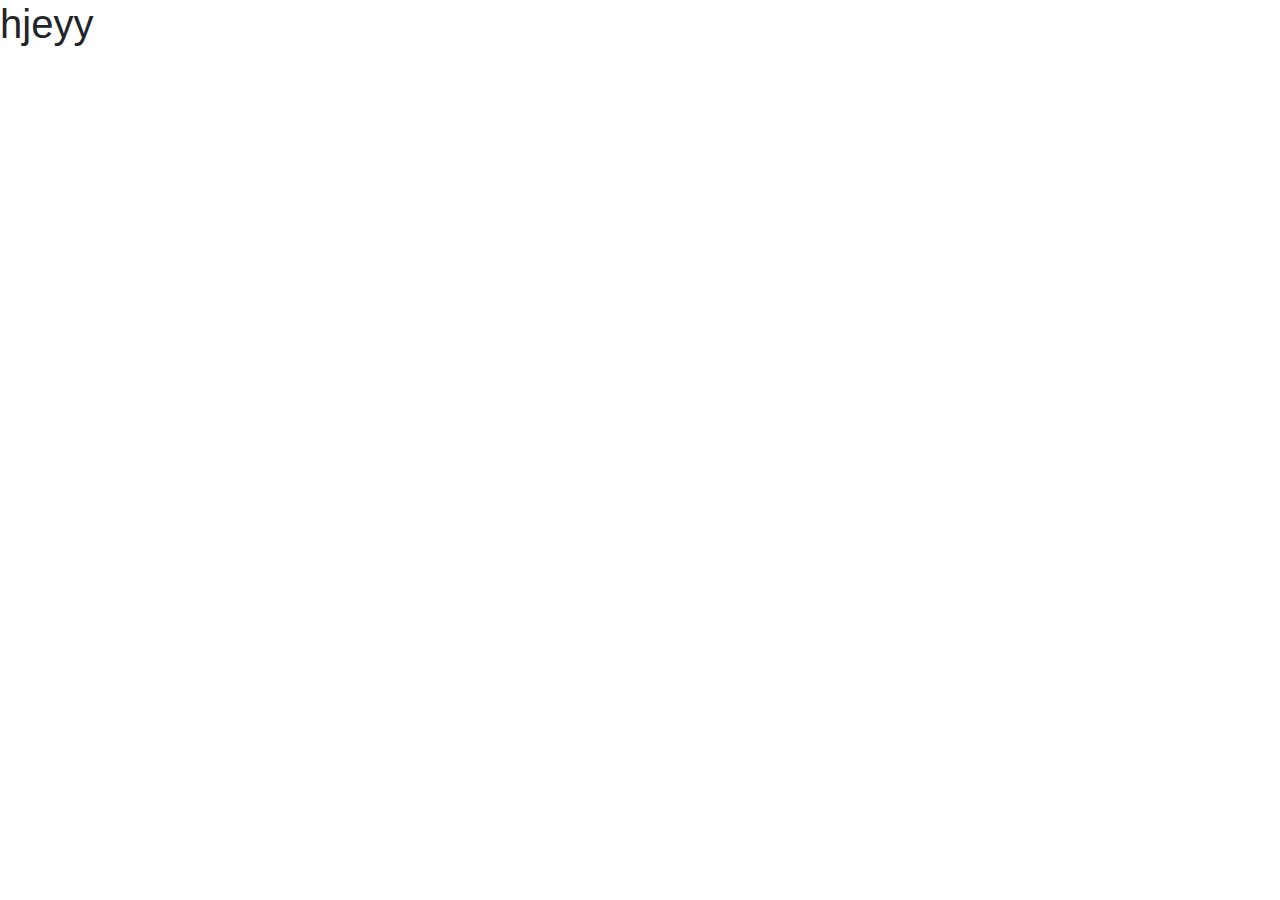
==== grandma/index.html @ 552f5a28 "kk" ====
<!DOCTYPE html>
<html lang="en">
  <head>
    <meta charset="UTF-8" />
    <meta name="viewport" content="width=device-width, initial-scale=1.0" />
    <meta http-equiv="X-UA-Compatible" content="ie=edge" />
    <!-- bootstrap css -->
    <link rel="stylesheet" href="./css//bootstrap.min.css" />
    <!--font awesome-->
    <script src="./js/all.js"></script>
    <link rel="stylesheet" href="./css/main.css" />
    <!-- google fonts -->
    <!-- jquery -->
    <script src="./js/jquery.js"></script>
    <title>Grandma's project</title>
  </head>
  <body>
    <!-------------------------------START------------------------------->
    <h1>hjeyy</h1>
    <!--------------------------------END-------------------------------->
    <!--bootsrap js-->
    <script src="./js/bootstrap.bundle.min.js"></script>
  </body>
</html>
---- grandma/css/main.css ----
.height {
    min-height: 100vh;
}
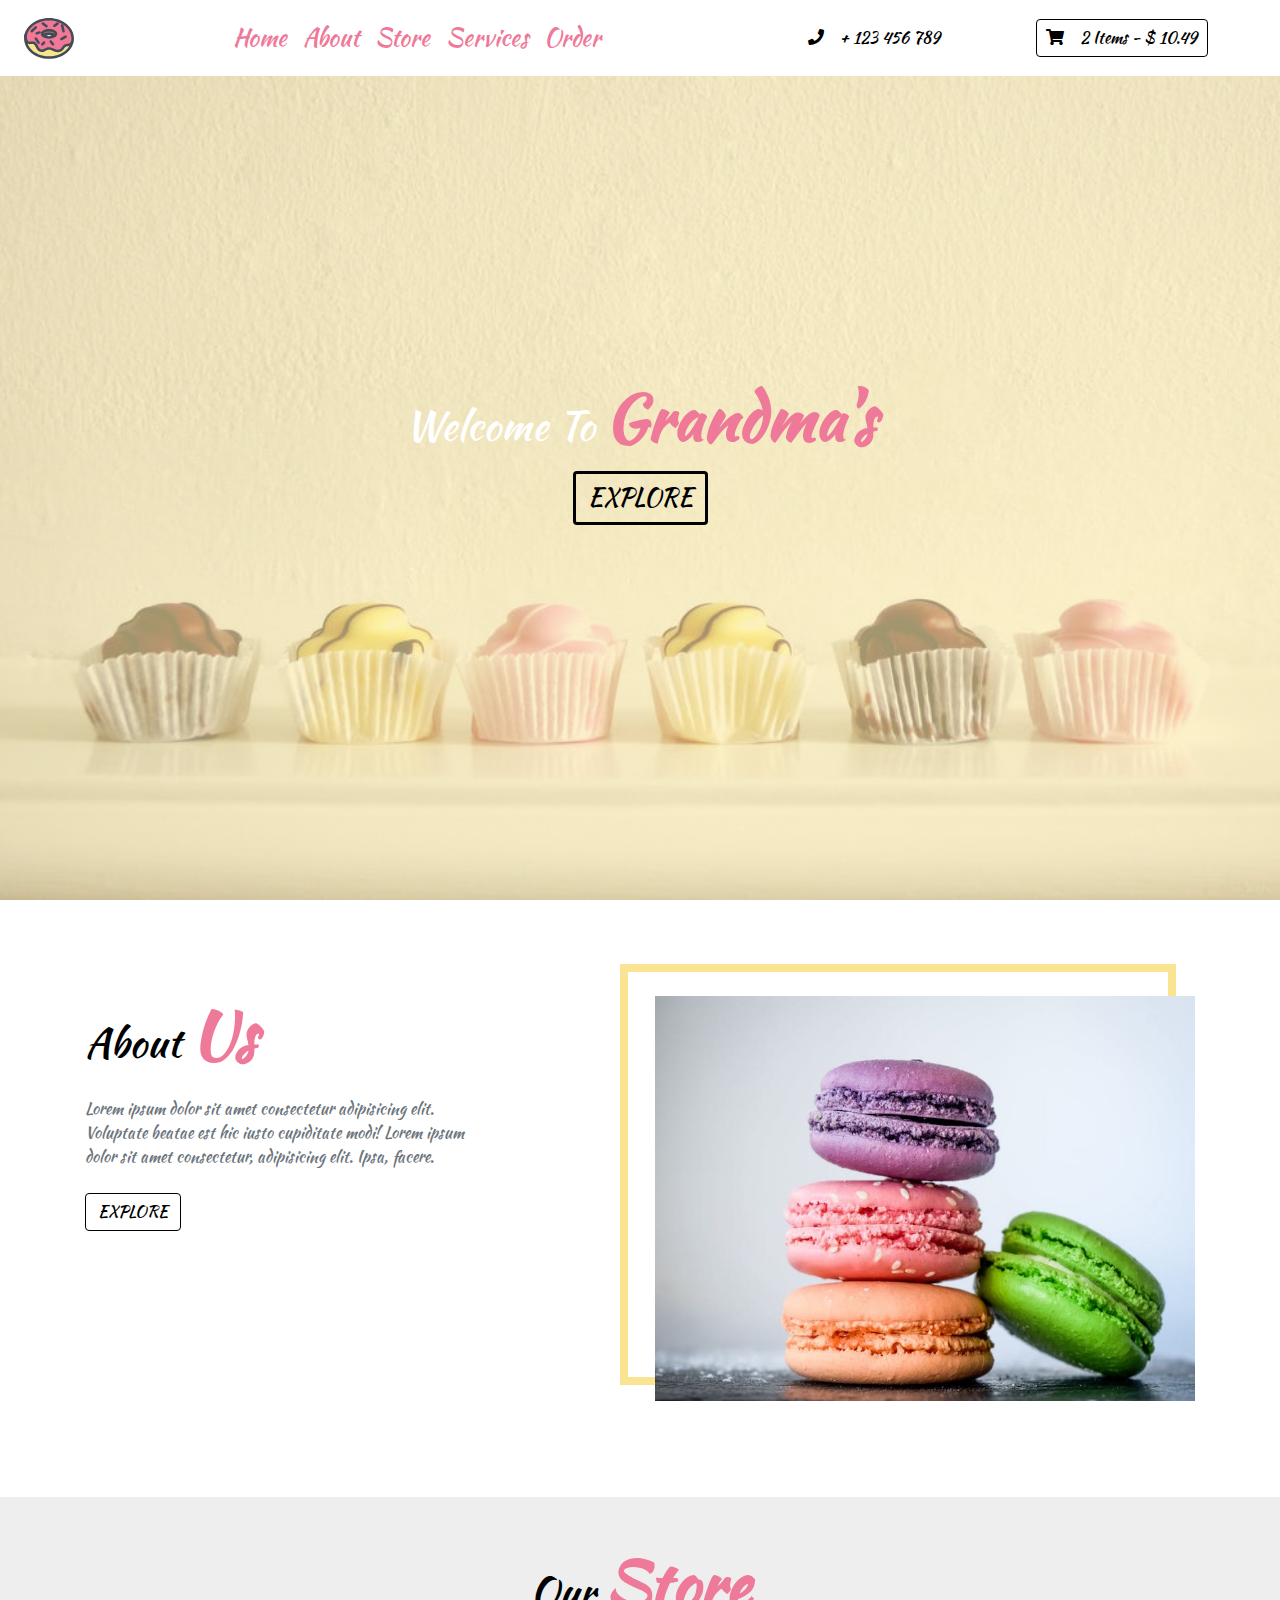
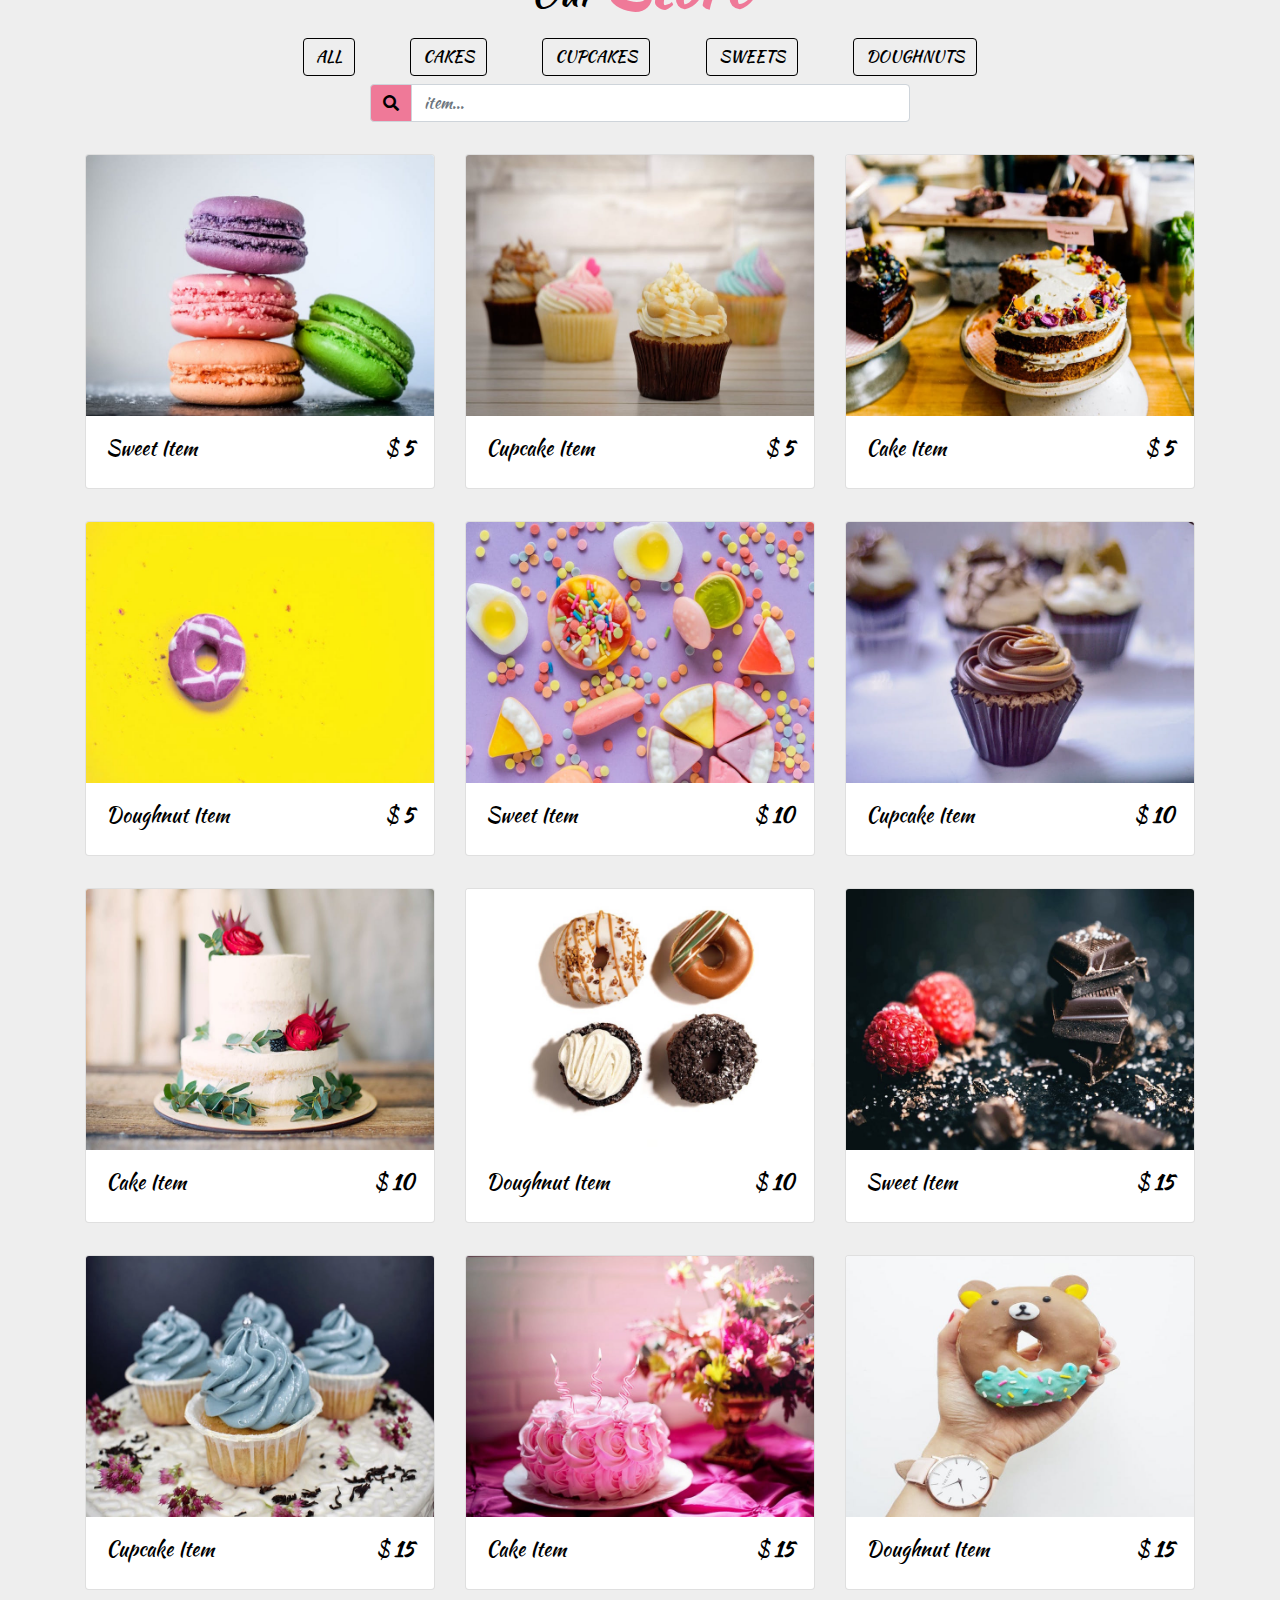
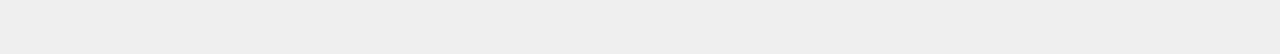
==== commit f336a2fb: "store ended" ====
--- a/grandma/index.html
+++ b/grandma/index.html
@@ -5,20 +5,390 @@
     <meta name="viewport" content="width=device-width, initial-scale=1.0" />
     <meta http-equiv="X-UA-Compatible" content="ie=edge" />
     <!-- bootstrap css -->
-    <link rel="stylesheet" href="./css//bootstrap.min.css" />
-    <!--font awesome-->
-    <script src="./js/all.js"></script>
-    <link rel="stylesheet" href="./css/main.css" />
-    <!-- google fonts -->
+    <link rel="stylesheet" href="css/bootstrap.min.css" />
+    <!-- main css -->
+    <link rel="stylesheet" href="css/style.css" />
+
+    <!-- font awesome -->
+    <link rel="stylesheet" href="css/all.css" />
+    <title>Grandma's Project</title>
+    <style></style>
+  </head>
+
+  <body>
+    <header id="header">
+      <nav class="navbar navbar-expand-lg px-4">
+        <!-- 
+    https://www.iconfinder.com/icons/2427887/dessert_donut_doughnut_fat_sweets_icon
+    Creative Commons (Attribution 3.0 Unported);
+    https://www.iconfinder.com/korawan_m
+         -->
+        <a href="#" class="navbar-brand">
+          <img src="img/logo.svg" alt="main icon" />
+        </a>
+        <button
+          type="button"
+          class="navbar-toggler"
+          data-toggle="collapse"
+          data-target="#myNavbar"
+        >
+          <span class="toggler-icon">
+            <i class="fas fa-bars"></i>
+          </span>
+        </button>
+        <div class="collapse navbar-collapse" id="myNavbar">
+          <ul class="navbar-nav text-capitalize mx-auto">
+            <li class="nav-item active">
+              <a href="#header" class="nav-link">home</a>
+            </li>
+            <li class="nav-item active">
+              <a href="#about" class="nav-link">about</a>
+            </li>
+            <li class="nav-item active">
+              <a href="#store" class="nav-link">store</a>
+            </li>
+            <li class="nav-item active">
+              <a href="#services" class="nav-link">services</a>
+            </li>
+            <li class="nav-item active">
+              <a href="#cakes" class="nav-link">order</a>
+            </li>
+          </ul>
+          <div class="nav-info-items d-none d-lg-flex">
+            <!-- single info -->
+            <div
+              class="nav-info align-items-center d-flex justify-content-between mx-lg-5"
+            >
+              <span class="info-icon mx-lg-3">
+                <i class="fas fa-phone"></i>
+              </span>
+              <p class="mb-0">+ 123 456 789</p>
+            </div>
+            <!-- single info -->
+            <div
+              id="cart-info"
+              class="nav-info align-items-center cart-info d-flex justify-content-between mx-lg-5"
+            >
+              <span class="cart-info__icon mr-lg-3">
+                <i class="fas fa-shopping-cart"></i>
+              </span>
+              <p class="mb-0 text-capitalize">
+                <span id="item-count">2</span>
+                items - $
+                <span class="item-total">
+                  10.49
+                </span>
+              </p>
+            </div>
+          </div>
+        </div>
+      </nav>
+      <!-- end of nav -->
+      <!-- banner -->
+      <div class="container-fluid">
+        <div class="row max-height justify-content-center align-items-center">
+          <div class="col-10 mx-auto banner text-center">
+            <h1 class="text-capitalize">
+              welcome to <strong class="banner-title">grandma's</strong>
+            </h1>
+            <a href="#store" class="btn banner-link text-uppercase my-2"
+              >explore</a
+            >
+          </div>
+      <!-- end of banner -->
+    </header>
+    <!-- end of heder -->
+    <!-- about -->
+    <section class="about py-5" id="about">
+      <div class="container">
+        <div class="row">
+          <div class="col-10 mx-auto col-md-6 my-5">
+            <h1 class="text-capitalize">
+              about <strong class="banner-title">us</strong>
+            </h1>
+            <p class="my-4 text-muted w-75">
+              Lorem ipsum dolor sit amet consectetur adipisicing elit. Voluptate
+              beatae est hic iusto cupiditate modi! Lorem ipsum dolor sit amet
+              consectetur, adipisicing elit. Ipsa, facere.
+            </p>
+            <a href="#" class="btn btn-black text-uppercase">explore</a>
+          </div>
+          <div class="col-10 mx-auto col-md-6 my-5 align-self-center">
+            <div class="about-img__container">
+              <img src="img/sweets-1.jpeg" class="img-fluid" alt="" />
+            </div>
+          </div>
+        </div>
+      </div>
+    </section>
+    <!-- end of about -->
+  <!-- store section -->
+  <section id="store" class="store py-5">
+      <div class="container">
+        <!-- section title -->
+        <div class="row">
+          <div class="col-10 mx-auto col-sm-6 text-center">
+            <h1 class="text-capitalize">our <strong class="banner-title">store</strong></h1>
+          </div>
+        </div>
+        <!-- end section title -->
+        <!-- fitler buttons -->
+        <div class="row">
+          <div class="col-lg-8 mx-auto d-flex justify-content-around sortBtn flex-wrap">
+            <a href="#" class="btn btn-black text-uppercase fliter-btn m-2" data-filter="all">all</a>
+            <a href="#" class="btn btn-black text-uppercase fliter-btn m-2" data-filter="all">cakes</a>
+            <a href="#" class="btn btn-black text-uppercase fliter-btn m-2" data-filter="all">cupcakes</a>
+            <a href="#" class="btn btn-black text-uppercase fliter-btn m-2" data-filter="all">sweets</a>
+            <a href="#" class="btn btn-black text-uppercase fliter-btn m-2" data-filter="all">doughnuts</a>
+          </div>
+        </div>
+        <!-- end of filter buttons -->
+        <!-- search box -->
+        <div class="row">
+          <div class="col-10 mx-auto col-md-6">
+            <form>
+              <div class="input-group mb-3">
+                <div class="input-group-prepend">
+                  <span class="input-group-text search-box" id="search-icon">
+                    <i class="fas fa-search"></i>
+                  </span>
+                </div>
+                <input type="text" class="form-control" placeholder="item..." id="search-item">
+              </div>
+            </form>
+  
+          </div>
+        </div>
+        <!-- end of search box -->
+        <!-- store items -->
+        <div class="row store-items" id="store-items">
+          <!-- single items -->
+          <div class="col-10 col-sm-6 col-lg-4 mx-auto my-3 store-item sweets" data-item="sweets">
+            <div class="card single-item">
+              <div class="img-container">
+                <img src="img/sweets-1.jpeg" class="card-img-top store-img" alt="">
+                <span class="store-item-icon">
+                  <i class="fas fa-shopping-cart"></i>
+                </span>
+              </div>
+              <div class="card-body">
+                <div class="card-text d-flex justify-content-between text-capitalize">
+                  <h5 id="store-item-name"> sweet item</h5>
+                  <h5 class="store-item-value">$ <strong id="storem-item-price" class="font-weight-bold">5</strong></h5>
+                </div>
+              </div>
+            </div>
+          </div>
+          <!-- end of single item -->
+          <!-- single items -->
+          <div class="col-10 col-sm-6 col-lg-4 mx-auto my-3 store-item sweets" data-item="sweets">
+            <div class="card single-item">
+              <div class="img-container">
+                <img src="img/cupcake-1.jpeg" class="card-img-top store-img" alt="">
+                <span class="store-item-icon">
+                  <i class="fas fa-shopping-cart"></i>
+                </span>
+              </div>
+              <div class="card-body">
+                <div class="card-text d-flex justify-content-between text-capitalize">
+                  <h5 id="store-item-name"> cupcake item</h5>
+                  <h5 class="store-item-value">$ <strong id="storem-item-price" class="font-weight-bold">5</strong></h5>
+                </div>
+              </div>
+            </div>
+          </div>
+          <!-- end of single item -->
+          <!-- single items -->
+          <div class="col-10 col-sm-6 col-lg-4 mx-auto my-3 store-item sweets" data-item="sweets">
+            <div class="card single-item">
+              <div class="img-container">
+                <img src="img/cake-1.jpeg" class="card-img-top store-img" alt="">
+                <span class="store-item-icon">
+                  <i class="fas fa-shopping-cart"></i>
+                </span>
+              </div>
+              <div class="card-body">
+                <div class="card-text d-flex justify-content-between text-capitalize">
+                  <h5 id="store-item-name"> cake item</h5>
+                  <h5 class="store-item-value">$ <strong id="storem-item-price" class="font-weight-bold">5</strong></h5>
+                </div>
+              </div>
+            </div>
+          </div>
+          <!-- end of single item -->
+          <!-- single items -->
+          <div class="col-10 col-sm-6 col-lg-4 mx-auto my-3 store-item sweets" data-item="sweets">
+            <div class="card single-item">
+              <div class="img-container">
+                <img src="img/doughnut-1.jpeg" class="card-img-top store-img" alt="">
+                <span class="store-item-icon">
+                  <i class="fas fa-shopping-cart"></i>
+                </span>
+              </div>
+              <div class="card-body">
+                <div class="card-text d-flex justify-content-between text-capitalize">
+                  <h5 id="store-item-name"> doughnut item</h5>
+                  <h5 class="store-item-value">$ <strong id="storem-item-price" class="font-weight-bold">5</strong></h5>
+                </div>
+              </div>
+            </div>
+          </div>
+          <!-- end of single item -->
+          <!-- single items -->
+          <div class="col-10 col-sm-6 col-lg-4 mx-auto my-3 store-item sweets" data-item="sweets">
+            <div class="card single-item">
+              <div class="img-container">
+                <img src="img/sweets-2.jpeg" class="card-img-top store-img" alt="">
+                <span class="store-item-icon">
+                  <i class="fas fa-shopping-cart"></i>
+                </span>
+              </div>
+              <div class="card-body">
+                <div class="card-text d-flex justify-content-between text-capitalize">
+                  <h5 id="store-item-name"> sweet item</h5>
+                  <h5 class="store-item-value">$ <strong id="storem-item-price" class="font-weight-bold">10</strong></h5>
+                </div>
+              </div>
+            </div>
+          </div>
+          <!-- end of single item -->
+          <!-- single items -->
+          <div class="col-10 col-sm-6 col-lg-4 mx-auto my-3 store-item sweets" data-item="sweets">
+            <div class="card single-item">
+              <div class="img-container">
+                <img src="img/cupcake-2.jpeg" class="card-img-top store-img" alt="">
+                <span class="store-item-icon">
+                  <i class="fas fa-shopping-cart"></i>
+                </span>
+              </div>
+              <div class="card-body">
+                <div class="card-text d-flex justify-content-between text-capitalize">
+                  <h5 id="store-item-name"> cupcake item</h5>
+                  <h5 class="store-item-value">$ <strong id="storem-item-price" class="font-weight-bold">10</strong></h5>
+                </div>
+              </div>
+            </div>
+          </div>
+          <!-- end of single item -->
+          <!-- single items -->
+          <div class="col-10 col-sm-6 col-lg-4 mx-auto my-3 store-item sweets" data-item="sweets">
+            <div class="card single-item">
+              <div class="img-container">
+                <img src="img/cake-2.jpeg" class="card-img-top store-img" alt="">
+                <span class="store-item-icon">
+                  <i class="fas fa-shopping-cart"></i>
+                </span>
+              </div>
+              <div class="card-body">
+                <div class="card-text d-flex justify-content-between text-capitalize">
+                  <h5 id="store-item-name"> cake item</h5>
+                  <h5 class="store-item-value">$ <strong id="storem-item-price" class="font-weight-bold">10</strong></h5>
+                </div>
+              </div>
+            </div>
+          </div>
+          <!-- end of single item -->
+          <!-- single items -->
+          <div class="col-10 col-sm-6 col-lg-4 mx-auto my-3 store-item sweets" data-item="sweets">
+            <div class="card single-item">
+              <div class="img-container">
+                <img src="img/doughnut-2.jpeg" class="card-img-top store-img" alt="">
+                <span class="store-item-icon">
+                  <i class="fas fa-shopping-cart"></i>
+                </span>
+              </div>
+              <div class="card-body">
+                <div class="card-text d-flex justify-content-between text-capitalize">
+                  <h5 id="store-item-name"> doughnut item</h5>
+                  <h5 class="store-item-value">$ <strong id="storem-item-price" class="font-weight-bold">10</strong></h5>
+                </div>
+              </div>
+            </div>
+          </div>
+          <!-- end of single item -->
+          <!-- single items -->
+          <div class="col-10 col-sm-6 col-lg-4 mx-auto my-3 store-item sweets" data-item="sweets">
+            <div class="card single-item">
+              <div class="img-container">
+                <img src="img/sweets-3.jpeg" class="card-img-top store-img" alt="">
+                <span class="store-item-icon">
+                  <i class="fas fa-shopping-cart"></i>
+                </span>
+              </div>
+              <div class="card-body">
+                <div class="card-text d-flex justify-content-between text-capitalize">
+                  <h5 id="store-item-name"> sweet item</h5>
+                  <h5 class="store-item-value">$ <strong id="storem-item-price" class="font-weight-bold">15</strong></h5>
+                </div>
+              </div>
+            </div>
+          </div>
+          <!-- end of single item -->
+          <!-- single items -->
+          <div class="col-10 col-sm-6 col-lg-4 mx-auto my-3 store-item sweets" data-item="sweets">
+            <div class="card single-item">
+              <div class="img-container">
+                <img src="img/cupcake-3.jpeg" class="card-img-top store-img" alt="">
+                <span class="store-item-icon">
+                  <i class="fas fa-shopping-cart"></i>
+                </span>
+              </div>
+              <div class="card-body">
+                <div class="card-text d-flex justify-content-between text-capitalize">
+                  <h5 id="store-item-name"> cupcake item</h5>
+                  <h5 class="store-item-value">$ <strong id="storem-item-price" class="font-weight-bold">15</strong></h5>
+                </div>
+              </div>
+            </div>
+          </div>
+          <!-- end of single item -->
+          <!-- single items -->
+          <div class="col-10 col-sm-6 col-lg-4 mx-auto my-3 store-item sweets" data-item="sweets">
+            <div class="card single-item">
+              <div class="img-container">
+                <img src="img/cake-3.jpeg" class="card-img-top store-img" alt="">
+                <span class="store-item-icon">
+                  <i class="fas fa-shopping-cart"></i>
+                </span>
+              </div>
+              <div class="card-body">
+                <div class="card-text d-flex justify-content-between text-capitalize">
+                  <h5 id="store-item-name"> cake item</h5>
+                  <h5 class="store-item-value">$ <strong id="storem-item-price" class="font-weight-bold">15</strong></h5>
+                </div>
+              </div>
+            </div>
+          </div>
+          <!-- end of single item -->
+          <!-- single items -->
+          <div class="col-10 col-sm-6 col-lg-4 mx-auto my-3 store-item sweets" data-item="sweets">
+            <div class="card single-item">
+              <div class="img-container">
+                <img src="img/doughnut-3.jpeg" class="card-img-top store-img" alt="">
+                <span class="store-item-icon">
+                  <i class="fas fa-shopping-cart"></i>
+                </span>
+              </div>
+              <div class="card-body">
+                <div class="card-text d-flex justify-content-between text-capitalize">
+                  <h5 id="store-item-name"> doughnut item</h5>
+                  <h5 class="store-item-value">$ <strong id="storem-item-price" class="font-weight-bold">15</strong></h5>
+                </div>
+              </div>
+            </div>
+          </div>
+          <!-- end of single item -->
+  
+        </div>
+        <!-- end of store items -->
+      </div>
+    </section>
+    <!-- end of store section -->
     <!-- jquery -->
-    <script src="./js/jquery.js"></script>
-    <title>Grandma's project</title>
-  </head>
-  <body>
-    <!-------------------------------START------------------------------->
-    <h1>hjeyy</h1>
-    <!--------------------------------END-------------------------------->
-    <!--bootsrap js-->
-    <script src="./js/bootstrap.bundle.min.js"></script>
+    <script src="js/jquery-3.3.1.min.js"></script>
+    <!-- bootstrap js -->
+    <script src="js/bootstrap.bundle.min.js"></script>
+    <!-- script js -->
+    <script src="js/app.js"></script>
   </body>
 </html>
--- a/grandma/css/style.css
+++ b/grandma/css/style.css
@@ -0,0 +1,179 @@
+@import url("https://fonts.googleapis.com/css?family=Kaushan+Script");
+
+body {
+  font-family: "Kaushan Script", cursive;
+  background: #fff;
+  color: #000;
+}
+/* global styles */
+.btn-pink {
+  color: #ef7998 !important;
+  border-color: #ef7998 !important;
+}
+.btn-black {
+  color: #000 !important;
+  border-color: #000 !important;
+}
+.btn-black:hover {
+  color: #ef7998 !important;
+  background: #000 !important;
+}
+.btn-pink:hover {
+  color: #000 !important;
+  background: #ef7998 !important;
+}
+
+/* nav links */
+.navbar-toggler {
+  outline: none !important;
+}
+.toggler-icon {
+  font-size: 40px;
+  font-size: 2.5rem;
+  color: #ef7998;
+}
+.nav-link {
+  color: #ef7998;
+  -webkit-transition: all 1s ease-in-out;
+  transition: all 1s ease-in-out;
+  font-size: 24px;
+  font-size: 1.5rem;
+}
+.nav-link:hover {
+  color: #000;
+}
+/* cart styles */
+.cart-info__icon {
+  color: #000;
+  cursor: pointer;
+}
+.cart-info {
+  border: 1.6px solid #000;
+  border: 0.1rem solid #000;
+  color: #000;
+  border-radius: 0.25rem;
+  padding: 6.4px 9.6px;
+  padding: 0.4rem 0.6rem;
+  cursor: pointer;
+}
+.cart-info:hover {
+  background: #ef7998;
+  border-color: #ef7998;
+  color: #fff;
+}
+.cart-info:hover .cart-info__icon {
+  color: #fff;
+}
+.max-height {
+  min-height: calc(100vh - 76px);
+  background: -webkit-gradient(
+      linear,
+      left top,
+      left bottom,
+      from(rgba(249, 228, 148, 0.5)),
+      to(rgba(249, 228, 148, 0.5))
+    ),
+    url("../img/headerBcg.jpeg");
+  background: linear-gradient(
+      rgba(249, 228, 148, 0.5),
+      rgba(249, 228, 148, 0.5)
+    ),
+    url("../img/headerBcg.jpeg");
+  background-position: center;
+  background-size: cover;
+  background-attachment: fixed;
+  background-repeat: no-repeat;
+  position: relative;
+}
+.banner {
+  color: #fff;
+  margin-top: -64px;
+  margin-top: -4rem;
+}
+.banner-title {
+  color: #ef7998;
+  font-size: 64px;
+  font-size: 4rem;
+}
+.banner-link {
+  font-size: 24px;
+  font-size: 1.5rem;
+  color: #000;
+  border: 3.2px solid #000;
+  border: 0.2rem solid #000;
+}
+.banner-link:hover {
+  background: #000;
+  color: #ef7998;
+}
+/* about section */
+.about-img__container {
+  position: relative;
+}
+.about-img__container::before {
+  content: "";
+  position: absolute;
+  top: -24px;
+  top: -1.5rem;
+  left: -27.2px;
+  left: -1.7rem;
+  width: 100%;
+  height: 100%;
+  outline: 8px solid rgb(249, 228, 148);
+  outline: 0.5rem solid rgb(249, 228, 148);
+  z-index: -1;
+  -webkit-transition: all 1s linear;
+  transition: all 1s linear;
+}
+.about-img__container:hover:before {
+  top: 0;
+  left: 0;
+}
+/* store */
+.store {
+  background: rgb(238, 238, 238);
+}
+.search-box {
+  background: #ef7998;
+  color: #000;
+}
+
+.single-item {
+  transition: all 0.3 linear;
+}
+.single-item:hover{
+  box-shadow: 0 10px black;
+}
+.img-container {
+  position: relative;
+  overflow: hidden;
+  cursor: pointer;
+
+}
+
+.store-img {
+  transition: all 1s ease-in-out;
+}
+
+.img-container:hover .store-img{
+  transform: scale(1.2)
+}
+
+.store-item-icon {
+  position: absolute;
+  bottom: 0;
+  right: 0;
+  padding: 0.75rem;
+  background: #f9f97c;
+  border-top-left-radius: 1rem;
+  transition: all 1s ease-in-out;
+  transform: translate(100%,100%);
+
+}
+
+.img-container:hover .store-item-icon{
+  transform: translate(0,0)
+}
+.store-item-icon:hover{
+  color: whitesmoke;
+}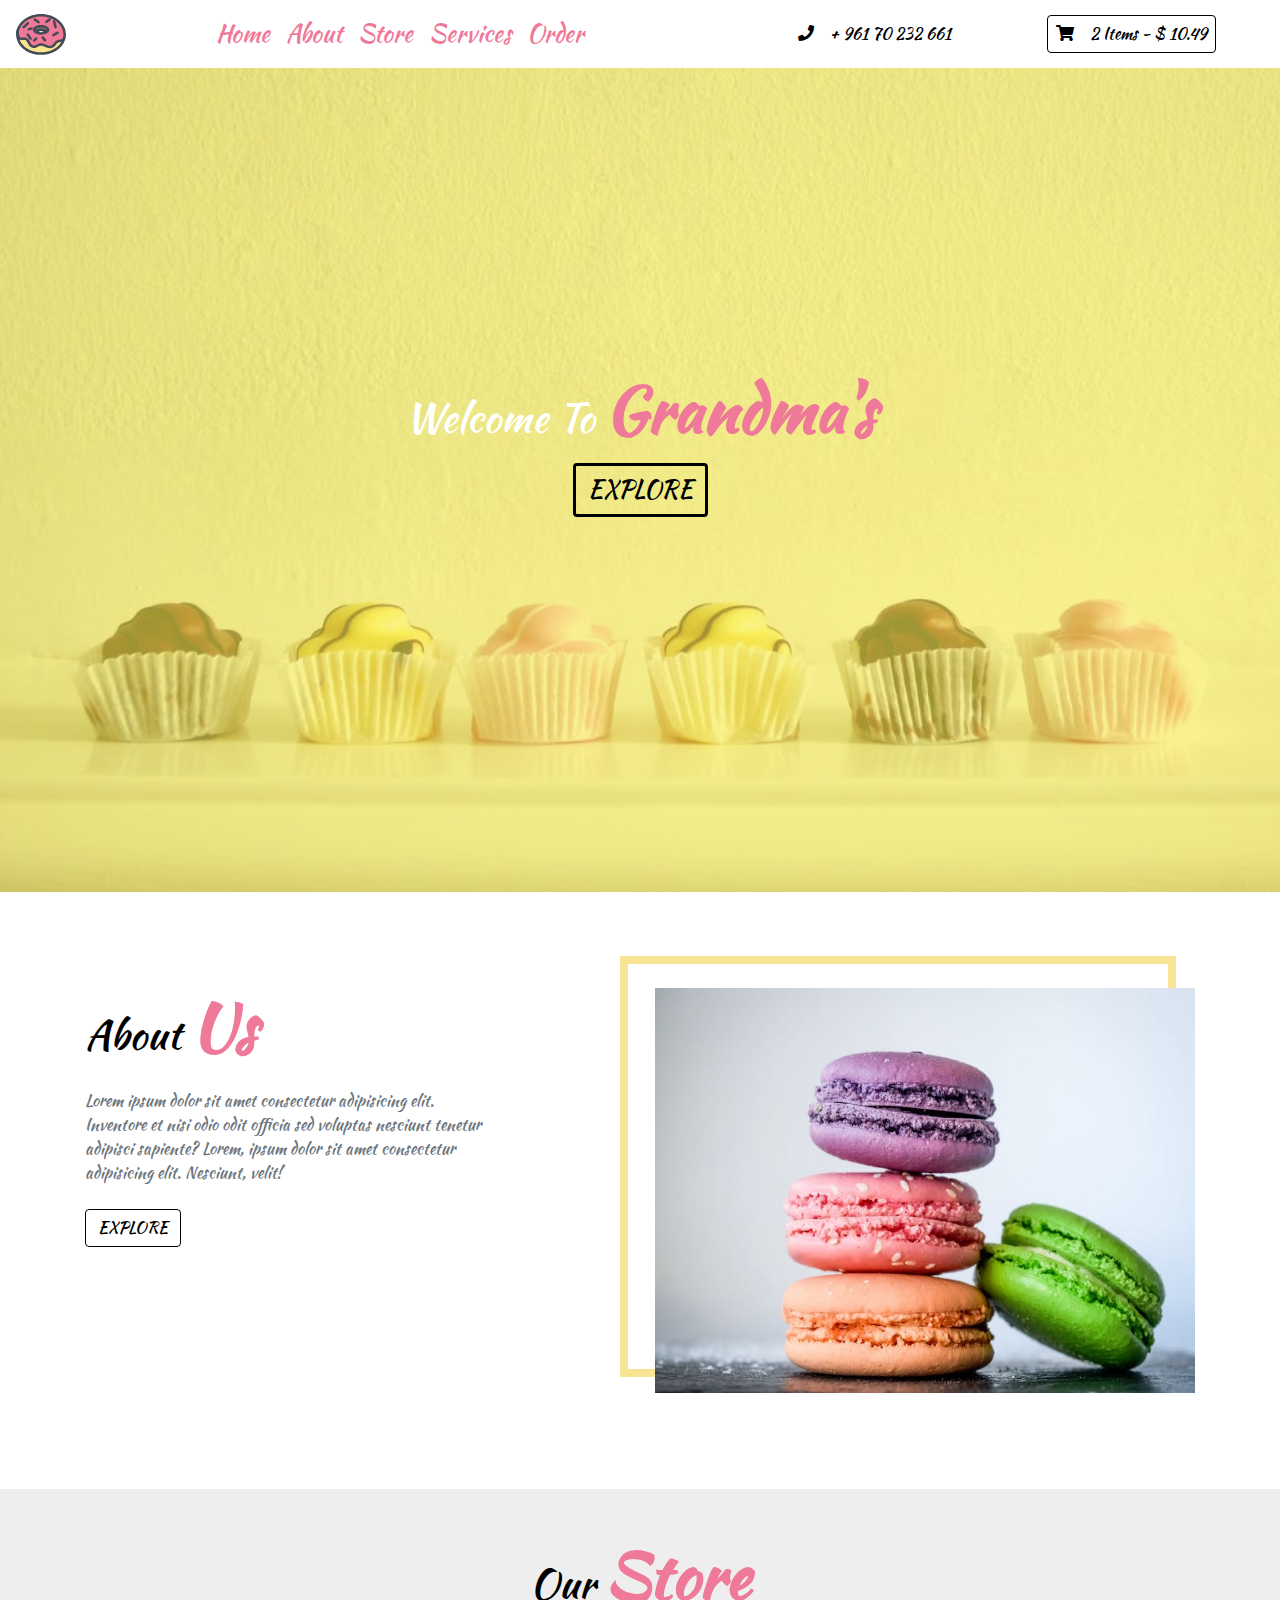
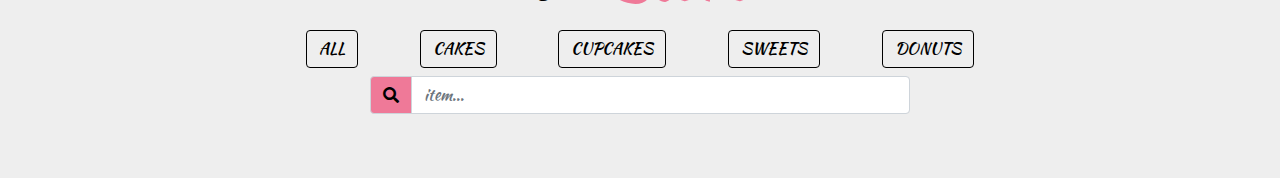
==== commit 6fef0656: "ok" ====
--- a/grandma/index.html
+++ b/grandma/index.html
@@ -14,18 +14,33 @@
     <title>Grandma's Project</title>
     <style></style>
   </head>
-
   <body>
-    <header id="header">
-      <nav class="navbar navbar-expand-lg px-4">
-        <!-- 
+    <!-- icons -->
+    <!-- 
     https://www.iconfinder.com/icons/2427887/dessert_donut_doughnut_fat_sweets_icon
     Creative Commons (Attribution 3.0 Unported);
     https://www.iconfinder.com/korawan_m
          -->
-        <a href="#" class="navbar-brand">
-          <img src="img/logo.svg" alt="main icon" />
-        </a>
+    <!-- 
+    https://www.iconfinder.com/icons/2427860/baguette_bread_bread_loaf_food_toast_icon
+    Creative Commons (Attribution 3.0 Unported);
+    https://www.iconfinder.com/korawan_m
+         -->
+    <!-- 
+    https://www.iconfinder.com/icons/2427875/cup_cupcake_dessertice_cream_yogurt_icon
+    Creative Commons (Attribution 3.0 Unported);
+    https://www.iconfinder.com/korawan_m
+         -->
+    <!-- 
+    https://www.iconfinder.com/icons/2671457/candy_sweets_treat_trick_icon
+    Creative Commons (Attribution 3.0 Unported);
+    https://www.iconfinder.com/bluelabelicons
+         -->
+    <!--end of icons icons -->
+
+    <header id="header">
+      <nav class="navbar navbar-expand-md px-3">
+        <img src="./img/logo.svg" alt="main icon" />
         <button
           type="button"
           class="navbar-toggler"
@@ -39,32 +54,32 @@
         <div class="collapse navbar-collapse" id="myNavbar">
           <ul class="navbar-nav text-capitalize mx-auto">
             <li class="nav-item active">
-              <a href="#header" class="nav-link">home</a>
+              <a class="nav-link" href="#header">home</a>
             </li>
             <li class="nav-item active">
-              <a href="#about" class="nav-link">about</a>
+              <a class="nav-link" href="#about">about</a>
             </li>
             <li class="nav-item active">
-              <a href="#store" class="nav-link">store</a>
+              <a class="nav-link" href="#store">store</a>
             </li>
             <li class="nav-item active">
-              <a href="#services" class="nav-link">services</a>
+              <a class="nav-link" href="#services">services</a>
             </li>
             <li class="nav-item active">
-              <a href="#cakes" class="nav-link">order</a>
+              <a class="nav-link" href="#order">order</a>
             </li>
           </ul>
           <div class="nav-info-items d-none d-lg-flex">
-            <!-- single info -->
+            <!--single info-->
             <div
               class="nav-info align-items-center d-flex justify-content-between mx-lg-5"
             >
               <span class="info-icon mx-lg-3">
                 <i class="fas fa-phone"></i>
               </span>
-              <p class="mb-0">+ 123 456 789</p>
+              <p class="mb-0">+ 961 70 232 661</p>
             </div>
-            <!-- single info -->
+            <!--single info-->
             <div
               id="cart-info"
               class="nav-info align-items-center cart-info d-flex justify-content-between mx-lg-5"
@@ -83,33 +98,38 @@
           </div>
         </div>
       </nav>
-      <!-- end of nav -->
+      <!--end of nav-->
       <!-- banner -->
-      <div class="container-fluid">
+      <div class="container-fuid">
         <div class="row max-height justify-content-center align-items-center">
           <div class="col-10 mx-auto banner text-center">
             <h1 class="text-capitalize">
-              welcome to <strong class="banner-title">grandma's</strong>
+              Welcome To <strong class="banner-title">grandma's</strong>
             </h1>
             <a href="#store" class="btn banner-link text-uppercase my-2"
               >explore</a
             >
           </div>
-      <!-- end of banner -->
+        </div>
+      </div>
+
+      <!--banner-->
     </header>
-    <!-- end of heder -->
-    <!-- about -->
+    <!--end of header-->
+    <!--about-->
     <section class="about py-5" id="about">
       <div class="container">
         <div class="row">
           <div class="col-10 mx-auto col-md-6 my-5">
             <h1 class="text-capitalize">
-              about <strong class="banner-title">us</strong>
+              about
+              <strong class="banner-title">us</strong>
             </h1>
             <p class="my-4 text-muted w-75">
-              Lorem ipsum dolor sit amet consectetur adipisicing elit. Voluptate
-              beatae est hic iusto cupiditate modi! Lorem ipsum dolor sit amet
-              consectetur, adipisicing elit. Ipsa, facere.
+              Lorem ipsum dolor sit amet consectetur adipisicing elit. Inventore
+              et nisi odio odit officia sed voluptas nesciunt tenetur adipisci
+              sapiente? Lorem, ipsum dolor sit amet consectetur adipisicing
+              elit. Nesciunt, velit!
             </p>
             <a href="#" class="btn btn-black text-uppercase">explore</a>
           </div>
@@ -121,269 +141,50 @@
         </div>
       </div>
     </section>
-    <!-- end of about -->
-  <!-- store section -->
-  <section id="store" class="store py-5">
+
+    <!--end of about-->
+
+    <!--store section-->
+    <section id="store" class="store py-5">
       <div class="container">
-        <!-- section title -->
         <div class="row">
           <div class="col-10 mx-auto col-sm-6 text-center">
-            <h1 class="text-capitalize">our <strong class="banner-title">store</strong></h1>
+            <h1 class="text-capitalize">
+              our
+              <strong class="banner-title">store</strong>
+            </h1>
           </div>
         </div>
-        <!-- end section title -->
-        <!-- fitler buttons -->
         <div class="row">
-          <div class="col-lg-8 mx-auto d-flex justify-content-around sortBtn flex-wrap">
-            <a href="#" class="btn btn-black text-uppercase fliter-btn m-2" data-filter="all">all</a>
-            <a href="#" class="btn btn-black text-uppercase fliter-btn m-2" data-filter="all">cakes</a>
-            <a href="#" class="btn btn-black text-uppercase fliter-btn m-2" data-filter="all">cupcakes</a>
-            <a href="#" class="btn btn-black text-uppercase fliter-btn m-2" data-filter="all">sweets</a>
-            <a href="#" class="btn btn-black text-uppercase fliter-btn m-2" data-filter="all">doughnuts</a>
+          <div class="col-lg-8 mx-auto d-flex justify-content-around btn-sort flex-wrap">
+            <a href="#" class="btn btn-black text-uppercase filter-btn m-2" data-filter='all' >all</a>
+            <a href="#" class="btn btn-black text-uppercase filter-btn m-2" data-filter='cakes' >cakes</a>
+            <a href="#" class="btn btn-black text-uppercase filter-btn m-2" data-filter='cupcakes' >cupcakes</a>
+            <a href="#" class="btn btn-black text-uppercase filter-btn m-2" data-filter='sweets' >sweets</a>
+            <a href="#" class="btn btn-black text-uppercase filter-btn m-2" data-filter='donuts' >donuts</a>
+
           </div>
         </div>
-        <!-- end of filter buttons -->
-        <!-- search box -->
-        <div class="row">
-          <div class="col-10 mx-auto col-md-6">
-            <form>
-              <div class="input-group mb-3">
-                <div class="input-group-prepend">
-                  <span class="input-group-text search-box" id="search-icon">
-                    <i class="fas fa-search"></i>
-                  </span>
-                </div>
-                <input type="text" class="form-control" placeholder="item..." id="search-item">
-              </div>
-            </form>
-  
-          </div>
+      <!--end of filter buttons-->
+      <!--search box-->
+      <div class="row">
+        <div class="col-10 mx-auto col-md-6">
+          <form>
+            <div class="input-group mb-3">
+              <div class="input-group-prepend">
+              <span class="input-group-text search-box" id="search-icon">
+                <i class="fas fa-search"></i>
+              </span>
+            </div>
+              <input type="text" class="form-control" placeholder="item..." id="search-item"/>
+            </div>
+          </form>
         </div>
-        <!-- end of search box -->
-        <!-- store items -->
-        <div class="row store-items" id="store-items">
-          <!-- single items -->
-          <div class="col-10 col-sm-6 col-lg-4 mx-auto my-3 store-item sweets" data-item="sweets">
-            <div class="card single-item">
-              <div class="img-container">
-                <img src="img/sweets-1.jpeg" class="card-img-top store-img" alt="">
-                <span class="store-item-icon">
-                  <i class="fas fa-shopping-cart"></i>
-                </span>
-              </div>
-              <div class="card-body">
-                <div class="card-text d-flex justify-content-between text-capitalize">
-                  <h5 id="store-item-name"> sweet item</h5>
-                  <h5 class="store-item-value">$ <strong id="storem-item-price" class="font-weight-bold">5</strong></h5>
-                </div>
-              </div>
-            </div>
-          </div>
-          <!-- end of single item -->
-          <!-- single items -->
-          <div class="col-10 col-sm-6 col-lg-4 mx-auto my-3 store-item sweets" data-item="sweets">
-            <div class="card single-item">
-              <div class="img-container">
-                <img src="img/cupcake-1.jpeg" class="card-img-top store-img" alt="">
-                <span class="store-item-icon">
-                  <i class="fas fa-shopping-cart"></i>
-                </span>
-              </div>
-              <div class="card-body">
-                <div class="card-text d-flex justify-content-between text-capitalize">
-                  <h5 id="store-item-name"> cupcake item</h5>
-                  <h5 class="store-item-value">$ <strong id="storem-item-price" class="font-weight-bold">5</strong></h5>
-                </div>
-              </div>
-            </div>
-          </div>
-          <!-- end of single item -->
-          <!-- single items -->
-          <div class="col-10 col-sm-6 col-lg-4 mx-auto my-3 store-item sweets" data-item="sweets">
-            <div class="card single-item">
-              <div class="img-container">
-                <img src="img/cake-1.jpeg" class="card-img-top store-img" alt="">
-                <span class="store-item-icon">
-                  <i class="fas fa-shopping-cart"></i>
-                </span>
-              </div>
-              <div class="card-body">
-                <div class="card-text d-flex justify-content-between text-capitalize">
-                  <h5 id="store-item-name"> cake item</h5>
-                  <h5 class="store-item-value">$ <strong id="storem-item-price" class="font-weight-bold">5</strong></h5>
-                </div>
-              </div>
-            </div>
-          </div>
-          <!-- end of single item -->
-          <!-- single items -->
-          <div class="col-10 col-sm-6 col-lg-4 mx-auto my-3 store-item sweets" data-item="sweets">
-            <div class="card single-item">
-              <div class="img-container">
-                <img src="img/doughnut-1.jpeg" class="card-img-top store-img" alt="">
-                <span class="store-item-icon">
-                  <i class="fas fa-shopping-cart"></i>
-                </span>
-              </div>
-              <div class="card-body">
-                <div class="card-text d-flex justify-content-between text-capitalize">
-                  <h5 id="store-item-name"> doughnut item</h5>
-                  <h5 class="store-item-value">$ <strong id="storem-item-price" class="font-weight-bold">5</strong></h5>
-                </div>
-              </div>
-            </div>
-          </div>
-          <!-- end of single item -->
-          <!-- single items -->
-          <div class="col-10 col-sm-6 col-lg-4 mx-auto my-3 store-item sweets" data-item="sweets">
-            <div class="card single-item">
-              <div class="img-container">
-                <img src="img/sweets-2.jpeg" class="card-img-top store-img" alt="">
-                <span class="store-item-icon">
-                  <i class="fas fa-shopping-cart"></i>
-                </span>
-              </div>
-              <div class="card-body">
-                <div class="card-text d-flex justify-content-between text-capitalize">
-                  <h5 id="store-item-name"> sweet item</h5>
-                  <h5 class="store-item-value">$ <strong id="storem-item-price" class="font-weight-bold">10</strong></h5>
-                </div>
-              </div>
-            </div>
-          </div>
-          <!-- end of single item -->
-          <!-- single items -->
-          <div class="col-10 col-sm-6 col-lg-4 mx-auto my-3 store-item sweets" data-item="sweets">
-            <div class="card single-item">
-              <div class="img-container">
-                <img src="img/cupcake-2.jpeg" class="card-img-top store-img" alt="">
-                <span class="store-item-icon">
-                  <i class="fas fa-shopping-cart"></i>
-                </span>
-              </div>
-              <div class="card-body">
-                <div class="card-text d-flex justify-content-between text-capitalize">
-                  <h5 id="store-item-name"> cupcake item</h5>
-                  <h5 class="store-item-value">$ <strong id="storem-item-price" class="font-weight-bold">10</strong></h5>
-                </div>
-              </div>
-            </div>
-          </div>
-          <!-- end of single item -->
-          <!-- single items -->
-          <div class="col-10 col-sm-6 col-lg-4 mx-auto my-3 store-item sweets" data-item="sweets">
-            <div class="card single-item">
-              <div class="img-container">
-                <img src="img/cake-2.jpeg" class="card-img-top store-img" alt="">
-                <span class="store-item-icon">
-                  <i class="fas fa-shopping-cart"></i>
-                </span>
-              </div>
-              <div class="card-body">
-                <div class="card-text d-flex justify-content-between text-capitalize">
-                  <h5 id="store-item-name"> cake item</h5>
-                  <h5 class="store-item-value">$ <strong id="storem-item-price" class="font-weight-bold">10</strong></h5>
-                </div>
-              </div>
-            </div>
-          </div>
-          <!-- end of single item -->
-          <!-- single items -->
-          <div class="col-10 col-sm-6 col-lg-4 mx-auto my-3 store-item sweets" data-item="sweets">
-            <div class="card single-item">
-              <div class="img-container">
-                <img src="img/doughnut-2.jpeg" class="card-img-top store-img" alt="">
-                <span class="store-item-icon">
-                  <i class="fas fa-shopping-cart"></i>
-                </span>
-              </div>
-              <div class="card-body">
-                <div class="card-text d-flex justify-content-between text-capitalize">
-                  <h5 id="store-item-name"> doughnut item</h5>
-                  <h5 class="store-item-value">$ <strong id="storem-item-price" class="font-weight-bold">10</strong></h5>
-                </div>
-              </div>
-            </div>
-          </div>
-          <!-- end of single item -->
-          <!-- single items -->
-          <div class="col-10 col-sm-6 col-lg-4 mx-auto my-3 store-item sweets" data-item="sweets">
-            <div class="card single-item">
-              <div class="img-container">
-                <img src="img/sweets-3.jpeg" class="card-img-top store-img" alt="">
-                <span class="store-item-icon">
-                  <i class="fas fa-shopping-cart"></i>
-                </span>
-              </div>
-              <div class="card-body">
-                <div class="card-text d-flex justify-content-between text-capitalize">
-                  <h5 id="store-item-name"> sweet item</h5>
-                  <h5 class="store-item-value">$ <strong id="storem-item-price" class="font-weight-bold">15</strong></h5>
-                </div>
-              </div>
-            </div>
-          </div>
-          <!-- end of single item -->
-          <!-- single items -->
-          <div class="col-10 col-sm-6 col-lg-4 mx-auto my-3 store-item sweets" data-item="sweets">
-            <div class="card single-item">
-              <div class="img-container">
-                <img src="img/cupcake-3.jpeg" class="card-img-top store-img" alt="">
-                <span class="store-item-icon">
-                  <i class="fas fa-shopping-cart"></i>
-                </span>
-              </div>
-              <div class="card-body">
-                <div class="card-text d-flex justify-content-between text-capitalize">
-                  <h5 id="store-item-name"> cupcake item</h5>
-                  <h5 class="store-item-value">$ <strong id="storem-item-price" class="font-weight-bold">15</strong></h5>
-                </div>
-              </div>
-            </div>
-          </div>
-          <!-- end of single item -->
-          <!-- single items -->
-          <div class="col-10 col-sm-6 col-lg-4 mx-auto my-3 store-item sweets" data-item="sweets">
-            <div class="card single-item">
-              <div class="img-container">
-                <img src="img/cake-3.jpeg" class="card-img-top store-img" alt="">
-                <span class="store-item-icon">
-                  <i class="fas fa-shopping-cart"></i>
-                </span>
-              </div>
-              <div class="card-body">
-                <div class="card-text d-flex justify-content-between text-capitalize">
-                  <h5 id="store-item-name"> cake item</h5>
-                  <h5 class="store-item-value">$ <strong id="storem-item-price" class="font-weight-bold">15</strong></h5>
-                </div>
-              </div>
-            </div>
-          </div>
-          <!-- end of single item -->
-          <!-- single items -->
-          <div class="col-10 col-sm-6 col-lg-4 mx-auto my-3 store-item sweets" data-item="sweets">
-            <div class="card single-item">
-              <div class="img-container">
-                <img src="img/doughnut-3.jpeg" class="card-img-top store-img" alt="">
-                <span class="store-item-icon">
-                  <i class="fas fa-shopping-cart"></i>
-                </span>
-              </div>
-              <div class="card-body">
-                <div class="card-text d-flex justify-content-between text-capitalize">
-                  <h5 id="store-item-name"> doughnut item</h5>
-                  <h5 class="store-item-value">$ <strong id="storem-item-price" class="font-weight-bold">15</strong></h5>
-                </div>
-              </div>
-            </div>
-          </div>
-          <!-- end of single item -->
-  
-        </div>
-        <!-- end of store items -->
+      </div>
       </div>
     </section>
-    <!-- end of store section -->
+    <!--end of section-->
+    <!--end of about-->
     <!-- jquery -->
     <script src="js/jquery-3.3.1.min.js"></script>
     <!-- bootstrap js -->
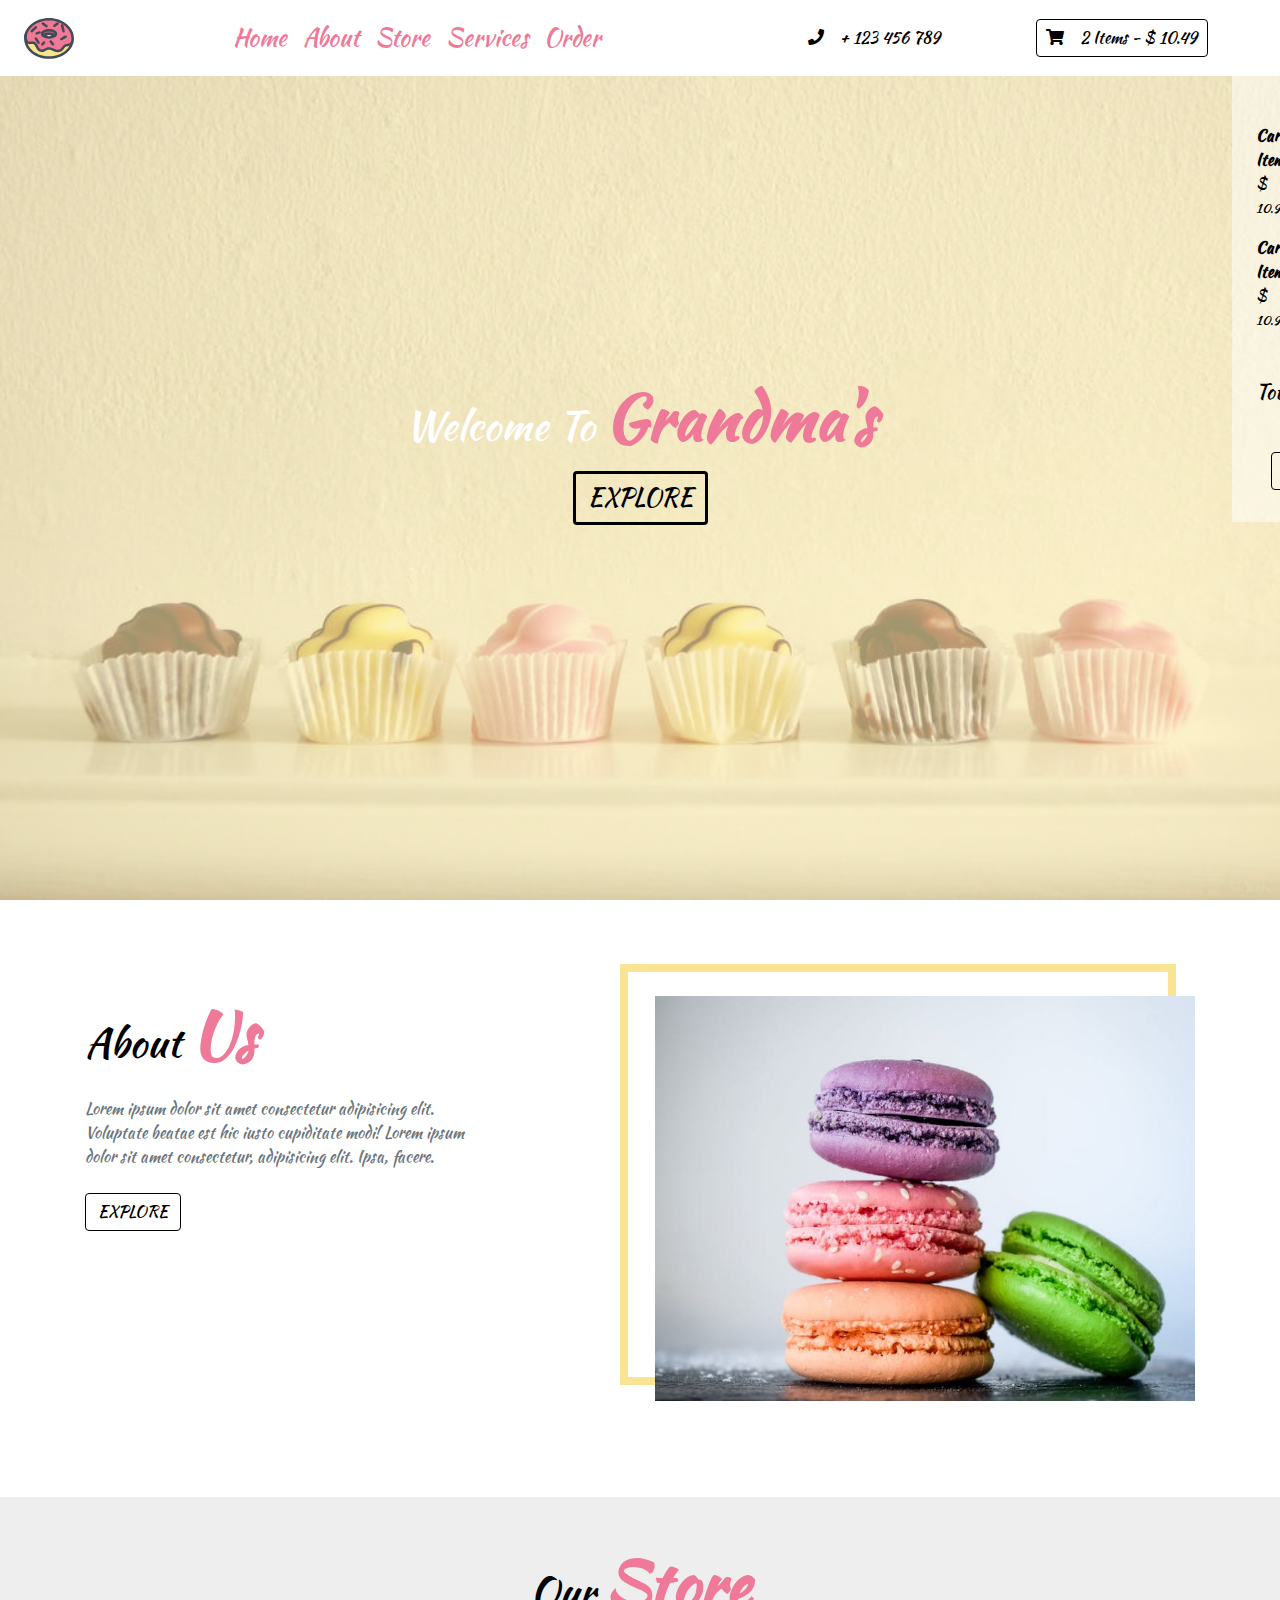
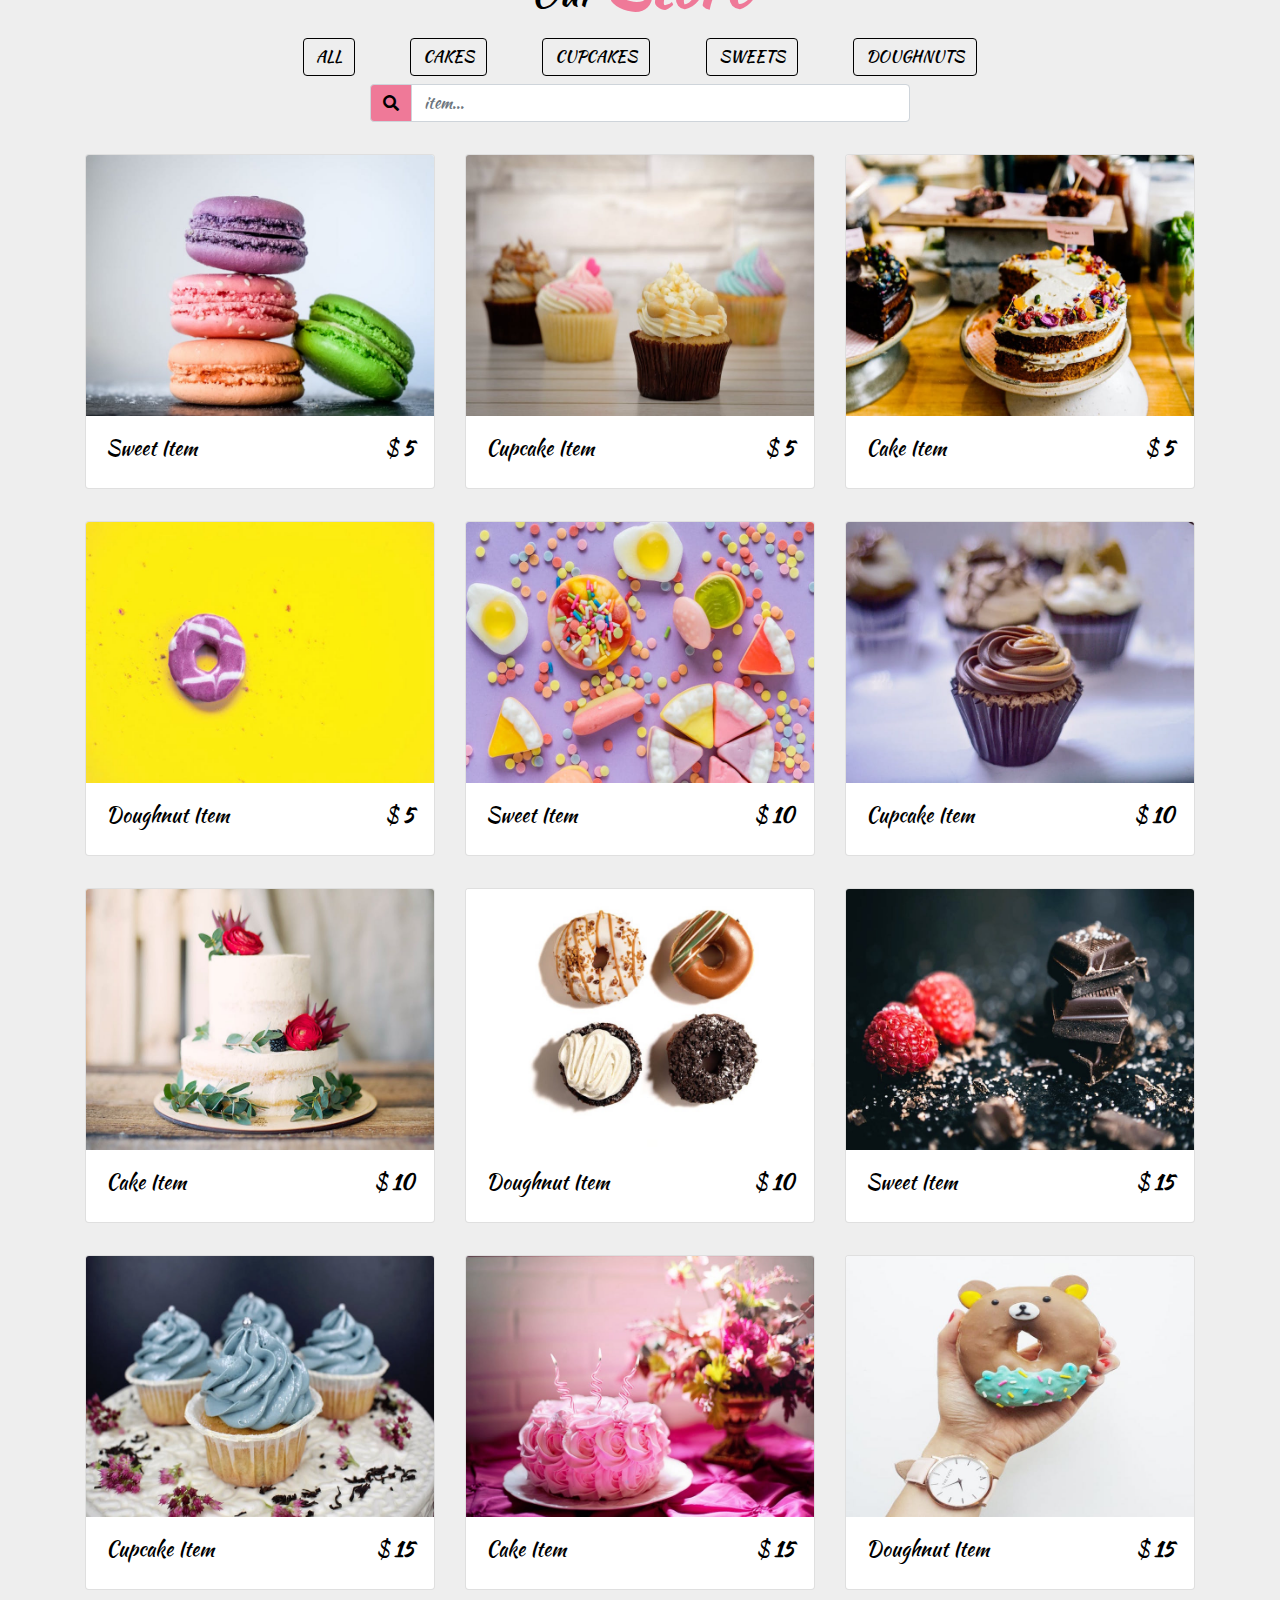
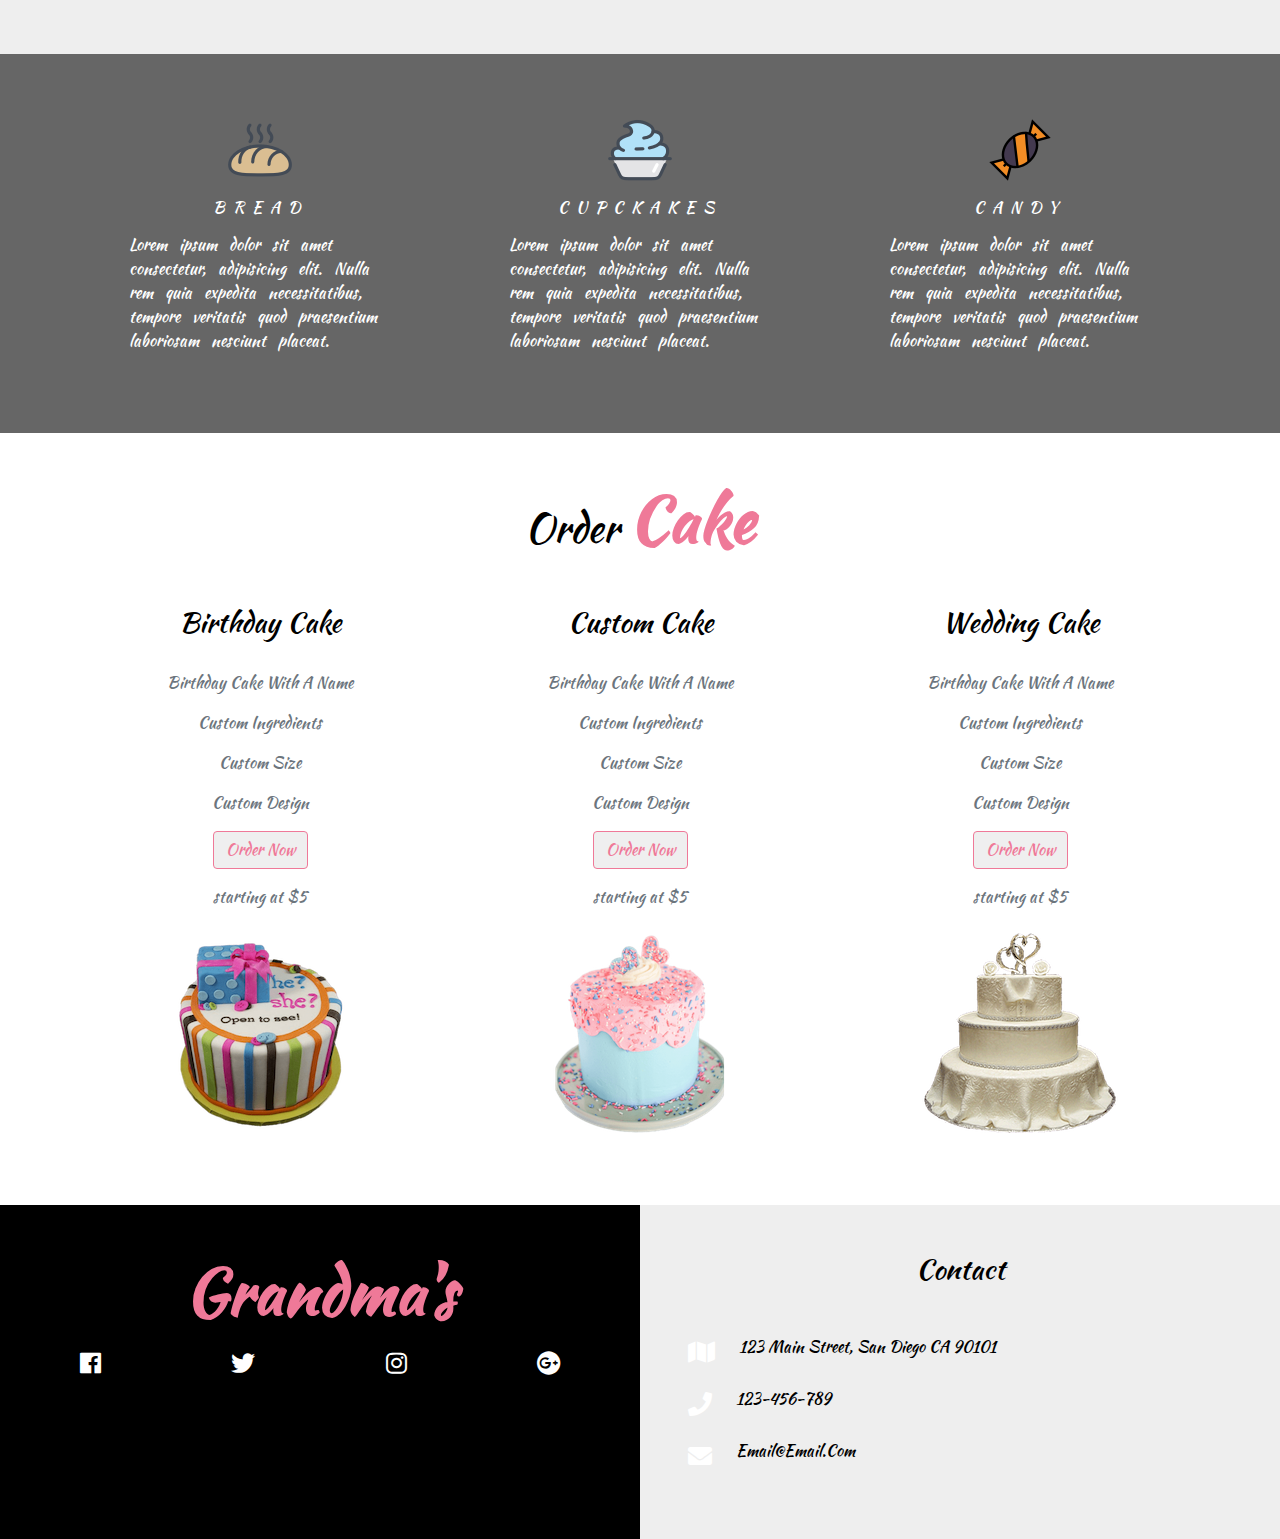
==== commit 7b824354: "done with grandma" ====
--- a/grandma/index.html
+++ b/grandma/index.html
@@ -14,33 +14,18 @@
     <title>Grandma's Project</title>
     <style></style>
   </head>
+
   <body>
-    <!-- icons -->
-    <!-- 
+    <header id="header">
+      <nav class="navbar navbar-expand-lg px-4">
+        <!-- 
     https://www.iconfinder.com/icons/2427887/dessert_donut_doughnut_fat_sweets_icon
     Creative Commons (Attribution 3.0 Unported);
     https://www.iconfinder.com/korawan_m
          -->
-    <!-- 
-    https://www.iconfinder.com/icons/2427860/baguette_bread_bread_loaf_food_toast_icon
-    Creative Commons (Attribution 3.0 Unported);
-    https://www.iconfinder.com/korawan_m
-         -->
-    <!-- 
-    https://www.iconfinder.com/icons/2427875/cup_cupcake_dessertice_cream_yogurt_icon
-    Creative Commons (Attribution 3.0 Unported);
-    https://www.iconfinder.com/korawan_m
-         -->
-    <!-- 
-    https://www.iconfinder.com/icons/2671457/candy_sweets_treat_trick_icon
-    Creative Commons (Attribution 3.0 Unported);
-    https://www.iconfinder.com/bluelabelicons
-         -->
-    <!--end of icons icons -->
-
-    <header id="header">
-      <nav class="navbar navbar-expand-md px-3">
-        <img src="./img/logo.svg" alt="main icon" />
+        <a href="#" class="navbar-brand">
+          <img src="img/logo.svg" alt="main icon" />
+        </a>
         <button
           type="button"
           class="navbar-toggler"
@@ -54,32 +39,32 @@
         <div class="collapse navbar-collapse" id="myNavbar">
           <ul class="navbar-nav text-capitalize mx-auto">
             <li class="nav-item active">
-              <a class="nav-link" href="#header">home</a>
+              <a href="#header" class="nav-link">home</a>
             </li>
             <li class="nav-item active">
-              <a class="nav-link" href="#about">about</a>
+              <a href="#about" class="nav-link">about</a>
             </li>
             <li class="nav-item active">
-              <a class="nav-link" href="#store">store</a>
+              <a href="#store" class="nav-link">store</a>
             </li>
             <li class="nav-item active">
-              <a class="nav-link" href="#services">services</a>
+              <a href="#services" class="nav-link">services</a>
             </li>
             <li class="nav-item active">
-              <a class="nav-link" href="#order">order</a>
+              <a href="#cakes" class="nav-link">order</a>
             </li>
           </ul>
           <div class="nav-info-items d-none d-lg-flex">
-            <!--single info-->
+            <!-- single info -->
             <div
               class="nav-info align-items-center d-flex justify-content-between mx-lg-5"
             >
               <span class="info-icon mx-lg-3">
                 <i class="fas fa-phone"></i>
               </span>
-              <p class="mb-0">+ 961 70 232 661</p>
-            </div>
-            <!--single info-->
+              <p class="mb-0">+ 123 456 789</p>
+            </div>
+            <!-- single info -->
             <div
               id="cart-info"
               class="nav-info align-items-center cart-info d-flex justify-content-between mx-lg-5"
@@ -98,38 +83,99 @@
           </div>
         </div>
       </nav>
-      <!--end of nav-->
+      <!-- end of nav -->
       <!-- banner -->
-      <div class="container-fuid">
+      <div class="container-fluid">
         <div class="row max-height justify-content-center align-items-center">
           <div class="col-10 mx-auto banner text-center">
             <h1 class="text-capitalize">
-              Welcome To <strong class="banner-title">grandma's</strong>
+              welcome to <strong class="banner-title">grandma's</strong>
             </h1>
             <a href="#store" class="btn banner-link text-uppercase my-2"
               >explore</a
             >
           </div>
+          <!-- cart -->
+          <div id="cart" class="cart">
+            <!--cart item-->
+            <div
+              class="cart-item d-flex justify-content-between text-capitalize my-3"
+            >
+              <img
+                src="./img-cart/cake-2.jpeg"
+                class="img-fluid rounded-circle"
+                id="item-img"
+                alt=""
+              />
+              <div class="item-text">
+                <p id="cart-item-title" class="font-weight-bold mb-0">
+                  cart item
+                </p>
+                <span>$</span>
+                <span id="cart-item-price" class="cart-item-price mb-0"
+                  >10.99</span
+                >
+              </div>
+              <a href="#" id="cart-item-remove" class="cart-item-remove">
+                <i class="fas fa-trash"></i>
+              </a>
+            </div>
+            <!--end of cart item-->
+
+            <!--cart item-->
+            <div
+              class="cart-item d-flex justify-content-between text-capitalize my-3"
+            >
+              <img
+                src="./img-cart/cupcake-1.jpeg"
+                class="img-fluid rounded-circle"
+                id="item-img"
+                alt=""
+              />
+              <div class="item-text">
+                <p id="cart-item-title" class="font-weight-bold mb-0">
+                  cart item
+                </p>
+                <span>$</span>
+                <span id="cart-item-price" class="cart-item-price mb-0"
+                  >10.99</span
+                >
+              </div>
+              <a href="#" id="cart-item-remove" class="cart-item-remove">
+                <i class="fas fa-trash"></i>
+              </a>
+            </div>
+            <!--end of cart item-->
+            <div class="cart-total-container d-flex justify-content-around text-capitalize mt-5">
+              <h5>total</h5>
+              <h5>$ <strong class="font-weight-bold">19.99</strong> </h5>
+            </div>
+
+            <!--cart buttons-->
+            <div class="cart-buttons container mt-3 d-flex justify-content-between">
+              <a href="#" id="clear-cart" class="btn btn-black text-uppercase">clear cart</a>
+              <a href="#" id="clear-cart" class="btn btn-pink text-uppercase">checkout</a>
+
+            </div>
+          </div>
+          <!--end of cart-->
         </div>
       </div>
-
-      <!--banner-->
+      <!-- end of banner -->
     </header>
-    <!--end of header-->
-    <!--about-->
+    <!-- end of heder -->
+    <!-- about -->
     <section class="about py-5" id="about">
       <div class="container">
         <div class="row">
           <div class="col-10 mx-auto col-md-6 my-5">
             <h1 class="text-capitalize">
-              about
-              <strong class="banner-title">us</strong>
+              about <strong class="banner-title">us</strong>
             </h1>
             <p class="my-4 text-muted w-75">
-              Lorem ipsum dolor sit amet consectetur adipisicing elit. Inventore
-              et nisi odio odit officia sed voluptas nesciunt tenetur adipisci
-              sapiente? Lorem, ipsum dolor sit amet consectetur adipisicing
-              elit. Nesciunt, velit!
+              Lorem ipsum dolor sit amet consectetur adipisicing elit. Voluptate
+              beatae est hic iusto cupiditate modi! Lorem ipsum dolor sit amet
+              consectetur, adipisicing elit. Ipsa, facere.
             </p>
             <a href="#" class="btn btn-black text-uppercase">explore</a>
           </div>
@@ -141,50 +187,653 @@
         </div>
       </div>
     </section>
-
-    <!--end of about-->
-
-    <!--store section-->
+    <!-- end of about -->
+    <!-- store section -->
     <section id="store" class="store py-5">
       <div class="container">
+        <!-- section title -->
         <div class="row">
           <div class="col-10 mx-auto col-sm-6 text-center">
             <h1 class="text-capitalize">
-              our
-              <strong class="banner-title">store</strong>
+              our <strong class="banner-title">store</strong>
             </h1>
           </div>
         </div>
+        <!-- end section title -->
+        <!-- fitler buttons -->
         <div class="row">
-          <div class="col-lg-8 mx-auto d-flex justify-content-around btn-sort flex-wrap">
-            <a href="#" class="btn btn-black text-uppercase filter-btn m-2" data-filter='all' >all</a>
-            <a href="#" class="btn btn-black text-uppercase filter-btn m-2" data-filter='cakes' >cakes</a>
-            <a href="#" class="btn btn-black text-uppercase filter-btn m-2" data-filter='cupcakes' >cupcakes</a>
-            <a href="#" class="btn btn-black text-uppercase filter-btn m-2" data-filter='sweets' >sweets</a>
-            <a href="#" class="btn btn-black text-uppercase filter-btn m-2" data-filter='donuts' >donuts</a>
-
-          </div>
-        </div>
-      <!--end of filter buttons-->
-      <!--search box-->
-      <div class="row">
-        <div class="col-10 mx-auto col-md-6">
-          <form>
-            <div class="input-group mb-3">
-              <div class="input-group-prepend">
-              <span class="input-group-text search-box" id="search-icon">
-                <i class="fas fa-search"></i>
-              </span>
-            </div>
-              <input type="text" class="form-control" placeholder="item..." id="search-item"/>
-            </div>
-          </form>
-        </div>
-      </div>
+          <div
+            class="col-lg-8 mx-auto d-flex justify-content-around sortBtn flex-wrap"
+          >
+            <a
+              href="#"
+              class="btn btn-black text-uppercase fliter-btn m-2"
+              data-filter="all"
+              >all</a
+            >
+            <a
+              href="#"
+              class="btn btn-black text-uppercase fliter-btn m-2"
+              data-filter="all"
+              >cakes</a
+            >
+            <a
+              href="#"
+              class="btn btn-black text-uppercase fliter-btn m-2"
+              data-filter="all"
+              >cupcakes</a
+            >
+            <a
+              href="#"
+              class="btn btn-black text-uppercase fliter-btn m-2"
+              data-filter="all"
+              >sweets</a
+            >
+            <a
+              href="#"
+              class="btn btn-black text-uppercase fliter-btn m-2"
+              data-filter="all"
+              >doughnuts</a
+            >
+          </div>
+        </div>
+        <!-- end of filter buttons -->
+        <!-- search box -->
+        <div class="row">
+          <div class="col-10 mx-auto col-md-6">
+            <form>
+              <div class="input-group mb-3">
+                <div class="input-group-prepend">
+                  <span class="input-group-text search-box" id="search-icon">
+                    <i class="fas fa-search"></i>
+                  </span>
+                </div>
+                <input
+                  type="text"
+                  class="form-control"
+                  placeholder="item..."
+                  id="search-item"
+                />
+              </div>
+            </form>
+          </div>
+        </div>
+        <!-- end of search box -->
+        <!-- store items -->
+        <div class="row store-items" id="store-items">
+          <!-- single items -->
+          <div
+            class="col-10 col-sm-6 col-lg-4 mx-auto my-3 store-item sweets"
+            data-item="sweets"
+          >
+            <div class="card single-item">
+              <div class="img-container">
+                <img
+                  src="img/sweets-1.jpeg"
+                  class="card-img-top store-img"
+                  alt=""
+                />
+                <span class="store-item-icon">
+                  <i class="fas fa-shopping-cart"></i>
+                </span>
+              </div>
+              <div class="card-body">
+                <div
+                  class="card-text d-flex justify-content-between text-capitalize"
+                >
+                  <h5 id="store-item-name">sweet item</h5>
+                  <h5 class="store-item-value">
+                    $
+                    <strong id="storem-item-price" class="font-weight-bold"
+                      >5</strong
+                    >
+                  </h5>
+                </div>
+              </div>
+            </div>
+          </div>
+          <!-- end of single item -->
+          <!-- single items -->
+          <div
+            class="col-10 col-sm-6 col-lg-4 mx-auto my-3 store-item sweets"
+            data-item="sweets"
+          >
+            <div class="card single-item">
+              <div class="img-container">
+                <img
+                  src="img/cupcake-1.jpeg"
+                  class="card-img-top store-img"
+                  alt=""
+                />
+                <span class="store-item-icon">
+                  <i class="fas fa-shopping-cart"></i>
+                </span>
+              </div>
+              <div class="card-body">
+                <div
+                  class="card-text d-flex justify-content-between text-capitalize"
+                >
+                  <h5 id="store-item-name">cupcake item</h5>
+                  <h5 class="store-item-value">
+                    $
+                    <strong id="storem-item-price" class="font-weight-bold"
+                      >5</strong
+                    >
+                  </h5>
+                </div>
+              </div>
+            </div>
+          </div>
+          <!-- end of single item -->
+          <!-- single items -->
+          <div
+            class="col-10 col-sm-6 col-lg-4 mx-auto my-3 store-item sweets"
+            data-item="sweets"
+          >
+            <div class="card single-item">
+              <div class="img-container">
+                <img
+                  src="img/cake-1.jpeg"
+                  class="card-img-top store-img"
+                  alt=""
+                />
+                <span class="store-item-icon">
+                  <i class="fas fa-shopping-cart"></i>
+                </span>
+              </div>
+              <div class="card-body">
+                <div
+                  class="card-text d-flex justify-content-between text-capitalize"
+                >
+                  <h5 id="store-item-name">cake item</h5>
+                  <h5 class="store-item-value">
+                    $
+                    <strong id="storem-item-price" class="font-weight-bold"
+                      >5</strong
+                    >
+                  </h5>
+                </div>
+              </div>
+            </div>
+          </div>
+          <!-- end of single item -->
+          <!-- single items -->
+          <div
+            class="col-10 col-sm-6 col-lg-4 mx-auto my-3 store-item sweets"
+            data-item="sweets"
+          >
+            <div class="card single-item">
+              <div class="img-container">
+                <img
+                  src="img/doughnut-1.jpeg"
+                  class="card-img-top store-img"
+                  alt=""
+                />
+                <span class="store-item-icon">
+                  <i class="fas fa-shopping-cart"></i>
+                </span>
+              </div>
+              <div class="card-body">
+                <div
+                  class="card-text d-flex justify-content-between text-capitalize"
+                >
+                  <h5 id="store-item-name">doughnut item</h5>
+                  <h5 class="store-item-value">
+                    $
+                    <strong id="storem-item-price" class="font-weight-bold"
+                      >5</strong
+                    >
+                  </h5>
+                </div>
+              </div>
+            </div>
+          </div>
+          <!-- end of single item -->
+          <!-- single items -->
+          <div
+            class="col-10 col-sm-6 col-lg-4 mx-auto my-3 store-item sweets"
+            data-item="sweets"
+          >
+            <div class="card single-item">
+              <div class="img-container">
+                <img
+                  src="img/sweets-2.jpeg"
+                  class="card-img-top store-img"
+                  alt=""
+                />
+                <span class="store-item-icon">
+                  <i class="fas fa-shopping-cart"></i>
+                </span>
+              </div>
+              <div class="card-body">
+                <div
+                  class="card-text d-flex justify-content-between text-capitalize"
+                >
+                  <h5 id="store-item-name">sweet item</h5>
+                  <h5 class="store-item-value">
+                    $
+                    <strong id="storem-item-price" class="font-weight-bold"
+                      >10</strong
+                    >
+                  </h5>
+                </div>
+              </div>
+            </div>
+          </div>
+          <!-- end of single item -->
+          <!-- single items -->
+          <div
+            class="col-10 col-sm-6 col-lg-4 mx-auto my-3 store-item sweets"
+            data-item="sweets"
+          >
+            <div class="card single-item">
+              <div class="img-container">
+                <img
+                  src="img/cupcake-2.jpeg"
+                  class="card-img-top store-img"
+                  alt=""
+                />
+                <span class="store-item-icon">
+                  <i class="fas fa-shopping-cart"></i>
+                </span>
+              </div>
+              <div class="card-body">
+                <div
+                  class="card-text d-flex justify-content-between text-capitalize"
+                >
+                  <h5 id="store-item-name">cupcake item</h5>
+                  <h5 class="store-item-value">
+                    $
+                    <strong id="storem-item-price" class="font-weight-bold"
+                      >10</strong
+                    >
+                  </h5>
+                </div>
+              </div>
+            </div>
+          </div>
+          <!-- end of single item -->
+          <!-- single items -->
+          <div
+            class="col-10 col-sm-6 col-lg-4 mx-auto my-3 store-item sweets"
+            data-item="sweets"
+          >
+            <div class="card single-item">
+              <div class="img-container">
+                <img
+                  src="img/cake-2.jpeg"
+                  class="card-img-top store-img"
+                  alt=""
+                />
+                <span class="store-item-icon">
+                  <i class="fas fa-shopping-cart"></i>
+                </span>
+              </div>
+              <div class="card-body">
+                <div
+                  class="card-text d-flex justify-content-between text-capitalize"
+                >
+                  <h5 id="store-item-name">cake item</h5>
+                  <h5 class="store-item-value">
+                    $
+                    <strong id="storem-item-price" class="font-weight-bold"
+                      >10</strong
+                    >
+                  </h5>
+                </div>
+              </div>
+            </div>
+          </div>
+          <!-- end of single item -->
+          <!-- single items -->
+          <div
+            class="col-10 col-sm-6 col-lg-4 mx-auto my-3 store-item sweets"
+            data-item="sweets"
+          >
+            <div class="card single-item">
+              <div class="img-container">
+                <img
+                  src="img/doughnut-2.jpeg"
+                  class="card-img-top store-img"
+                  alt=""
+                />
+                <span class="store-item-icon">
+                  <i class="fas fa-shopping-cart"></i>
+                </span>
+              </div>
+              <div class="card-body">
+                <div
+                  class="card-text d-flex justify-content-between text-capitalize"
+                >
+                  <h5 id="store-item-name">doughnut item</h5>
+                  <h5 class="store-item-value">
+                    $
+                    <strong id="storem-item-price" class="font-weight-bold"
+                      >10</strong
+                    >
+                  </h5>
+                </div>
+              </div>
+            </div>
+          </div>
+          <!-- end of single item -->
+          <!-- single items -->
+          <div
+            class="col-10 col-sm-6 col-lg-4 mx-auto my-3 store-item sweets"
+            data-item="sweets"
+          >
+            <div class="card single-item">
+              <div class="img-container">
+                <img
+                  src="img/sweets-3.jpeg"
+                  class="card-img-top store-img"
+                  alt=""
+                />
+                <span class="store-item-icon">
+                  <i class="fas fa-shopping-cart"></i>
+                </span>
+              </div>
+              <div class="card-body">
+                <div
+                  class="card-text d-flex justify-content-between text-capitalize"
+                >
+                  <h5 id="store-item-name">sweet item</h5>
+                  <h5 class="store-item-value">
+                    $
+                    <strong id="storem-item-price" class="font-weight-bold"
+                      >15</strong
+                    >
+                  </h5>
+                </div>
+              </div>
+            </div>
+          </div>
+          <!-- end of single item -->
+          <!-- single items -->
+          <div
+            class="col-10 col-sm-6 col-lg-4 mx-auto my-3 store-item sweets"
+            data-item="sweets"
+          >
+            <div class="card single-item">
+              <div class="img-container">
+                <img
+                  src="img/cupcake-3.jpeg"
+                  class="card-img-top store-img"
+                  alt=""
+                />
+                <span class="store-item-icon">
+                  <i class="fas fa-shopping-cart"></i>
+                </span>
+              </div>
+              <div class="card-body">
+                <div
+                  class="card-text d-flex justify-content-between text-capitalize"
+                >
+                  <h5 id="store-item-name">cupcake item</h5>
+                  <h5 class="store-item-value">
+                    $
+                    <strong id="storem-item-price" class="font-weight-bold"
+                      >15</strong
+                    >
+                  </h5>
+                </div>
+              </div>
+            </div>
+          </div>
+          <!-- end of single item -->
+          <!-- single items -->
+          <div
+            class="col-10 col-sm-6 col-lg-4 mx-auto my-3 store-item sweets"
+            data-item="sweets"
+          >
+            <div class="card single-item">
+              <div class="img-container">
+                <img
+                  src="img/cake-3.jpeg"
+                  class="card-img-top store-img"
+                  alt=""
+                />
+                <span class="store-item-icon">
+                  <i class="fas fa-shopping-cart"></i>
+                </span>
+              </div>
+              <div class="card-body">
+                <div
+                  class="card-text d-flex justify-content-between text-capitalize"
+                >
+                  <h5 id="store-item-name">cake item</h5>
+                  <h5 class="store-item-value">
+                    $
+                    <strong id="storem-item-price" class="font-weight-bold"
+                      >15</strong
+                    >
+                  </h5>
+                </div>
+              </div>
+            </div>
+          </div>
+          <!-- end of single item -->
+          <!-- single items -->
+          <div
+            class="col-10 col-sm-6 col-lg-4 mx-auto my-3 store-item sweets"
+            data-item="sweets"
+          >
+            <div class="card single-item">
+              <div class="img-container">
+                <img
+                  src="img/doughnut-3.jpeg"
+                  class="card-img-top store-img"
+                  alt=""
+                />
+                <span class="store-item-icon">
+                  <i class="fas fa-shopping-cart"></i>
+                </span>
+              </div>
+              <div class="card-body">
+                <div
+                  class="card-text d-flex justify-content-between text-capitalize"
+                >
+                  <h5 id="store-item-name">doughnut item</h5>
+                  <h5 class="store-item-value">
+                    $
+                    <strong id="storem-item-price" class="font-weight-bold"
+                      >15</strong
+                    >
+                  </h5>
+                </div>
+              </div>
+            </div>
+          </div>
+          <!-- end of single item -->
+        </div>
+        <!-- end of store items -->
       </div>
     </section>
-    <!--end of section-->
-    <!--end of about-->
+    <!-- end of store section -->
+    <!-- icons -->
+
+    <!--end of icons icons -->
+    <!-- services -->
+    <section id="services" class="services py-5">
+      <div class="container">
+        <div class="row">
+          <!-- single service -->
+          <div class="col-md-4 text-center my-3">
+            <!-- 
+              https://www.iconfinder.com/icons/2427860/baguette_bread_bread_loaf_food_toast_icon
+              Creative Commons (Attribution 3.0 Unported);
+              https://www.iconfinder.com/korawan_m
+                   -->
+            <img src="img/bread-icon.png" alt="bread icon" />
+            <h6 class="text-uppercase my-3 service-title">bread</h6>
+            <p class="w-75 mx-auto text-left service-text">
+              Lorem ipsum dolor sit amet consectetur, adipisicing elit. Nulla
+              rem quia expedita necessitatibus, tempore veritatis quod
+              praesentium laboriosam nesciunt placeat.
+            </p>
+          </div>
+          <!-- end of single service -->
+          <!-- single service -->
+          <div class="col-md-4 text-center my-3">
+            <!-- 
+              https://www.iconfinder.com/icons/2427875/cup_cupcake_dessertice_cream_yogurt_icon
+              Creative Commons (Attribution 3.0 Unported);
+              https://www.iconfinder.com/korawan_m
+                   -->
+            <img src="img/cupcake-icon.png" alt="bread icon" />
+            <h6 class="text-uppercase my-3 service-title">cupckakes</h6>
+            <p class="w-75 mx-auto text-left service-text">
+              Lorem ipsum dolor sit amet consectetur, adipisicing elit. Nulla
+              rem quia expedita necessitatibus, tempore veritatis quod
+              praesentium laboriosam nesciunt placeat.
+            </p>
+          </div>
+          <!-- end of single service -->
+          <!-- single service -->
+          <div class="col-md-4 text-center my-3">
+            <!-- 
+              https://www.iconfinder.com/icons/2671457/candy_sweets_treat_trick_icon
+              Creative Commons (Attribution 3.0 Unported);
+              https://www.iconfinder.com/bluelabelicons
+                   -->
+            <img src="img/candy-icon.png" alt="bread icon" />
+            <h6 class="text-uppercase my-3 service-title">candy</h6>
+            <p class="w-75 mx-auto text-left service-text">
+              Lorem ipsum dolor sit amet consectetur, adipisicing elit. Nulla
+              rem quia expedita necessitatibus, tempore veritatis quod
+              praesentium laboriosam nesciunt placeat.
+            </p>
+          </div>
+          <!-- end of single service -->
+        </div>
+      </div>
+    </section>
+    <!-- end of services -->
+    <!-- cakes -->
+    <section id="cakes" class="cakes py-5">
+      <div class="container">
+        <!-- section title -->
+        <div class="row">
+          <div class="col-10 mx-auto col-sm-6 text-center">
+            <h1 class="text-capitalize">
+              order <strong class="banner-title">cake</strong>
+            </h1>
+          </div>
+        </div>
+        <!-- end section title -->
+        <div class="row">
+          <!-- single cake -->
+          <div
+            class="col-11 mx-auto col-md-6 col-lg-4 my-4 text-capitalize text-center"
+          >
+            <h3 class="py-3">birthday cake</h3>
+            <div class="text-muted">
+              <p class="my-3">birthday cake with a name</p>
+              <p class="my-3">custom ingredients</p>
+              <p class="my-3">custom size</p>
+              <p class="my-3">custom design</p>
+              <button type="button" class="btn btn-pink text-capitalize mb-3">
+                order now
+              </button>
+              <p class="text-lowercase mb-4">starting at $5</p>
+              <img src="img/trans-cake.png" class="img-fluid" alt="" />
+            </div>
+          </div>
+          <!-- end of single cake -->
+          <!-- single cake -->
+          <div
+            class="col-11 mx-auto col-md-6 col-lg-4 my-4 text-capitalize text-center"
+          >
+            <h3 class="py-3">custom cake</h3>
+            <div class="text-muted">
+              <p class="my-3">birthday cake with a name</p>
+              <p class="my-3">custom ingredients</p>
+              <p class="my-3">custom size</p>
+              <p class="my-3">custom design</p>
+              <button type="button" class="btn btn-pink text-capitalize mb-3">
+                order now
+              </button>
+              <p class="text-lowercase mb-4">starting at $5</p>
+              <img src="img/trans-custom.png" class="img-fluid" alt="" />
+            </div>
+          </div>
+          <!-- end of single cake -->
+          <!-- single cake -->
+          <div
+            class="col-11 mx-auto col-md-6 col-lg-4 my-4 text-capitalize text-center"
+          >
+            <h3 class="py-3">wedding cake</h3>
+            <div class="text-muted">
+              <p class="my-3">birthday cake with a name</p>
+              <p class="my-3">custom ingredients</p>
+              <p class="my-3">custom size</p>
+              <p class="my-3">custom design</p>
+              <button type="button" class="btn btn-pink text-capitalize mb-3">
+                order now
+              </button>
+              <p class="text-lowercase mb-4">starting at $5</p>
+              <img src="img/trans-wedding.png" class="img-fluid" alt="" />
+            </div>
+          </div>
+          <!-- end of single cake -->
+        </div>
+      </div>
+    </section>
+    <!-- end of cakes -->
+    <footer>
+      <div class="container-fluid">
+        <div class="row">
+          <div class="col-md-6 footer-title py-5">
+            <h1 class="text-capitalize text-center">
+              <strong class="banner-title">grandma's</strong>
+            </h1>
+            <div
+              class="footer-icons mt-3 d-flex justify-content-around flex-wrap"
+            >
+              <a href="#" class="footer-icon">
+                <i class="fab fa-facebook"></i>
+              </a>
+              <a href="#" class="footer-icon">
+                <i class="fab fa-twitter"></i>
+              </a>
+              <a href="#" class="footer-icon">
+                <i class="fab fa-instagram"></i>
+              </a>
+              <a href="#" class="footer-icon">
+                <i class="fab fa-google-plus"></i>
+              </a>
+            </div>
+          </div>
+          <div class="col-md-6 footer-contact text-center text-capitalize p-5">
+            <h3 class="mb-5">contact</h3>
+            <p class="d-flex flew-wrap">
+              <span class="mr-4 footer-icon">
+                <i class="fas fa-map"></i>
+              </span>
+              <span>
+                123 main street, san diego CA 90101
+              </span>
+            </p>
+            <p class="d-flex flew-wrap">
+              <span class="mr-4 footer-icon">
+                <i class="fas fa-phone"></i>
+              </span>
+              <span>
+                123-456-789
+              </span>
+            </p>
+            <p class="d-flex flew-wrap">
+              <span class="mr-4 footer-icon">
+                <i class="fas fa-envelope"></i>
+              </span>
+              <span>
+                email@email.com
+              </span>
+            </p>
+          </div>
+        </div>
+      </div>
+    </footer>
     <!-- jquery -->
     <script src="js/jquery-3.3.1.min.js"></script>
     <!-- bootstrap js -->
--- a/grandma/css/style.css
+++ b/grandma/css/style.css
@@ -1,144 +1,258 @@
 @import url("https://fonts.googleapis.com/css?family=Kaushan+Script");
-
-:root {
-  --mainPink: #ef7998;
-  --mainYellow: rgb(249, 228, 148);
-  --mainWhite: #fff;
-  --mainBlack: #000;
-  --yellowTrans: rgba(243, 229, 32, 0.5);
-  --mainGrey: rgb(238, 238, 238);
-}
 
 body {
   font-family: "Kaushan Script", cursive;
-  background: var(--mainWhite);
-  color: var(--mainBlack);
-}
-
+  background: #fff;
+  color: #000;
+}
 /* global styles */
 .btn-pink {
-  color: var(--mainPink) !important; 
-  border-color: var(--mainPink) !important;
-}
-
+  color: #ef7998 !important;
+  border-color: #ef7998 !important;
+}
+.btn-black {
+  color: #000 !important;
+  border-color: #000 !important;
+}
+.btn-black:hover {
+  color: #ef7998 !important;
+  background: #000 !important;
+}
 .btn-pink:hover {
-  color: var(--mainBlack) !important; 
-  background: var(--mainPink) !important;
-}
-
-.btn-black {
-  color: var(--mainBlack) !important; 
-  border-color: var(--mainBlack) !important;
-}
-.btn-black:hover {
-  color: var(--mainPink) !important;
-  background: var(--mainBlack) !important;;
+  color: #000 !important;
+  background: #ef7998 !important;
 }
 
 /* nav links */
-
 .navbar-toggler {
   outline: none !important;
 }
 .toggler-icon {
+  font-size: 40px;
   font-size: 2.5rem;
-  color: var(--mainPink)
-}
-
+  color: #ef7998;
+}
 .nav-link {
-  color: var(--mainPink);
-  transition: all 1s ease-in-out;
+  color: #ef7998;
+  -webkit-transition: all 1s ease-in-out;
+  transition: all 1s ease-in-out;
+  font-size: 24px;
   font-size: 1.5rem;
 }
-
-.nav-link:hover{
-  color: var(--mainBlack)
-}
-
-.cart-info__icon{
-  color: var(--mainBlack);
+.nav-link:hover {
+  color: #000;
+}
+/* cart styles */
+.cart-info__icon {
+  color: #000;
   cursor: pointer;
 }
-
-.cart-info{
-  border:0.1rem solid var(--mainBlack);
-  color: var(--mainBlack);
+.cart-info {
+  border: 1.6px solid #000;
+  border: 0.1rem solid #000;
+  color: #000;
   border-radius: 0.25rem;
-  padding: 0.4rem 0.5rem;
+  padding: 6.4px 9.6px;
+  padding: 0.4rem 0.6rem;
   cursor: pointer;
 }
-
-.cart-info:hover{
-  background: var(--mainPink);
-  border-color: var(--mainPink);
-  color: var(--mainWhite)
-}
-
-.cart-info:hover .cart-info__icon {  
-  color: var(--mainWhite)
-}
-
-.max-height{
-  min-height:calc(100vh - 76px);
-  background:linear-gradient(var(--yellowTrans),var(--yellowTrans)), url('../img/headerBcg.jpeg');
+.cart-info:hover {
+  background: #ef7998;
+  border-color: #ef7998;
+  color: #fff;
+}
+.cart-info:hover .cart-info__icon {
+  color: #fff;
+}
+.max-height {
+  min-height: calc(100vh - 76px);
+  background: -webkit-gradient(
+      linear,
+      left top,
+      left bottom,
+      from(rgba(249, 228, 148, 0.5)),
+      to(rgba(249, 228, 148, 0.5))
+    ),
+    url("../img/headerBcg.jpeg");
+  background: linear-gradient(
+      rgba(249, 228, 148, 0.5),
+      rgba(249, 228, 148, 0.5)
+    ),
+    url("../img/headerBcg.jpeg");
   background-position: center;
   background-size: cover;
   background-attachment: fixed;
   background-repeat: no-repeat;
   position: relative;
-
-}
-
+}
 .banner {
-  color: var(--mainWhite);
+  color: #fff;
+  margin-top: -64px;
   margin-top: -4rem;
-
-}
-
+}
 .banner-title {
-  color: var(--mainPink);
+  color: #ef7998;
+  font-size: 64px;
   font-size: 4rem;
 }
 .banner-link {
+  font-size: 24px;
   font-size: 1.5rem;
-  color: var(--mainBlack);
-  border: 0.2rem solid var(--mainBlack);
-}
-
+  color: #000;
+  border: 3.2px solid #000;
+  border: 0.2rem solid #000;
+}
 .banner-link:hover {
-  background: var(--mainBlack);
-  color: var(--mainPink);
-}
-
-/* abnout section */
-
+  background: #000;
+  color: #ef7998;
+}
+/* about section */
 .about-img__container {
   position: relative;
 }
-.about-img__container::before{
-  content: '';
+.about-img__container::before {
+  content: "";
   position: absolute;
+  top: -24px;
   top: -1.5rem;
+  left: -27.2px;
   left: -1.7rem;
   width: 100%;
   height: 100%;
-  outline: 0.5rem solid var(--mainYellow);
+  outline: 8px solid rgb(249, 228, 148);
+  outline: 0.5rem solid rgb(249, 228, 148);
   z-index: -1;
+  -webkit-transition: all 1s linear;
   transition: all 1s linear;
 }
-
-.about-img__container:hover:before{
+.about-img__container:hover:before {
   top: 0;
   left: 0;
 }
-
 /* store */
 .store {
-  background: var(--mainGrey);
-}
-.search-box{
-  background: var(--mainPink);
-  color: var(--mainBlack);
-}
-
-
+  background: rgb(238, 238, 238);
+}
+.search-box {
+  background: #ef7998;
+  color: #000;
+}
+.single-item {
+  -webkit-transition: all 0.3 linear;
+  transition: all 0.3 linear;
+}
+.single-item:hover {
+  -webkit-box-shadow: 0 10px 15px rgb(0, 0, 0);
+  box-shadow: 0 10px 15px rgb(0, 0, 0);
+}
+.img-container {
+  position: relative;
+  overflow: hidden;
+  cursor: pointer;
+}
+.store-img {
+  -webkit-transition: all 1s ease-in-out;
+  transition: all 1s ease-in-out;
+}
+.img-container:hover .store-img {
+  -webkit-transform: scale(1.2);
+  transform: scale(1.2);
+}
+.store-item-icon {
+  position: absolute;
+  bottom: 0;
+  right: 0;
+  padding: 12px;
+  padding: 0.75rem;
+  background: rgb(249, 228, 148);
+  border-top-left-radius: 16px;
+  border-top-left-radius: 1rem;
+  -webkit-transition: all 1s ease-in-out;
+  transition: all 1s ease-in-out;
+  -webkit-transform: translate(100%, 100%);
+  transform: translate(100%, 100%);
+}
+.img-container:hover .store-item-icon {
+  -webkit-transform: translate(0, 0);
+  transform: translate(0, 0);
+}
+.store-item-icon:hover {
+  color: #fff;
+}
+/* services */
+.services {
+  color: #fff;
+  background: -webkit-gradient(
+      linear,
+      left top,
+      left bottom,
+      from(rgba(0, 0, 0, 0.6)),
+      to(rgba(0, 0, 0, 0.6))
+    ),
+    url("../img/servicesBcg.jpeg") center/cover fixed no-repeat;
+  background: linear-gradient(rgba(0, 0, 0, 0.6), rgba(0, 0, 0, 0.6)),
+    url("../img/servicesBcg.jpeg") center/cover fixed no-repeat;
+}
+.service-title {
+  letter-spacing: 8px;
+  letter-spacing: 0.5rem;
+}
+.service-text {
+  word-spacing: 8px;
+  word-spacing: 0.5rem;
+}
+/* footer*/
+.footer-title {
+  background: #000;
+}
+.footer-contact {
+  background: rgb(238, 238, 238);
+}
+.footer-icon {
+  font-size: 24px;
+  font-size: 1.5rem;
+  color: #fff;
+  -webkit-transition: all 0.4 ease-in-out;
+  transition: all 0.4 ease-in-out;
+}
+.footer-icon:hover {
+  color: #ef7998;
+}
+/* cart */
+
+.cart {
+  position: absolute;
+  min-height: 10rem;
+  background: white;
+  top: 0;
+  right: 0;
+  transition: all 0.3s ease-in-out;
+  background: rgba(255, 255, 255, 0.5);
+  padding: 2rem 1.5rem;
+  width: 0;
+  overflow: hidden;
+}
+
+.show-cart {
+  width: 18rem;
+  padding: 2rem 1.5rem;
+  transform: rotateY(-360deg)
+}
+
+.cart-item {
+  transition: all 2s ease-in-out;
+}
+
+.cart-item-remove {
+  color: #ef7998;
+  transition: all 1s ease-in-out;
+}
+
+.cart-item-remove:hover {
+  transform: scale(1.1);
+  color:black;
+}
+
+.cart-item-price {
+  font-size: 0.8rem;
+}